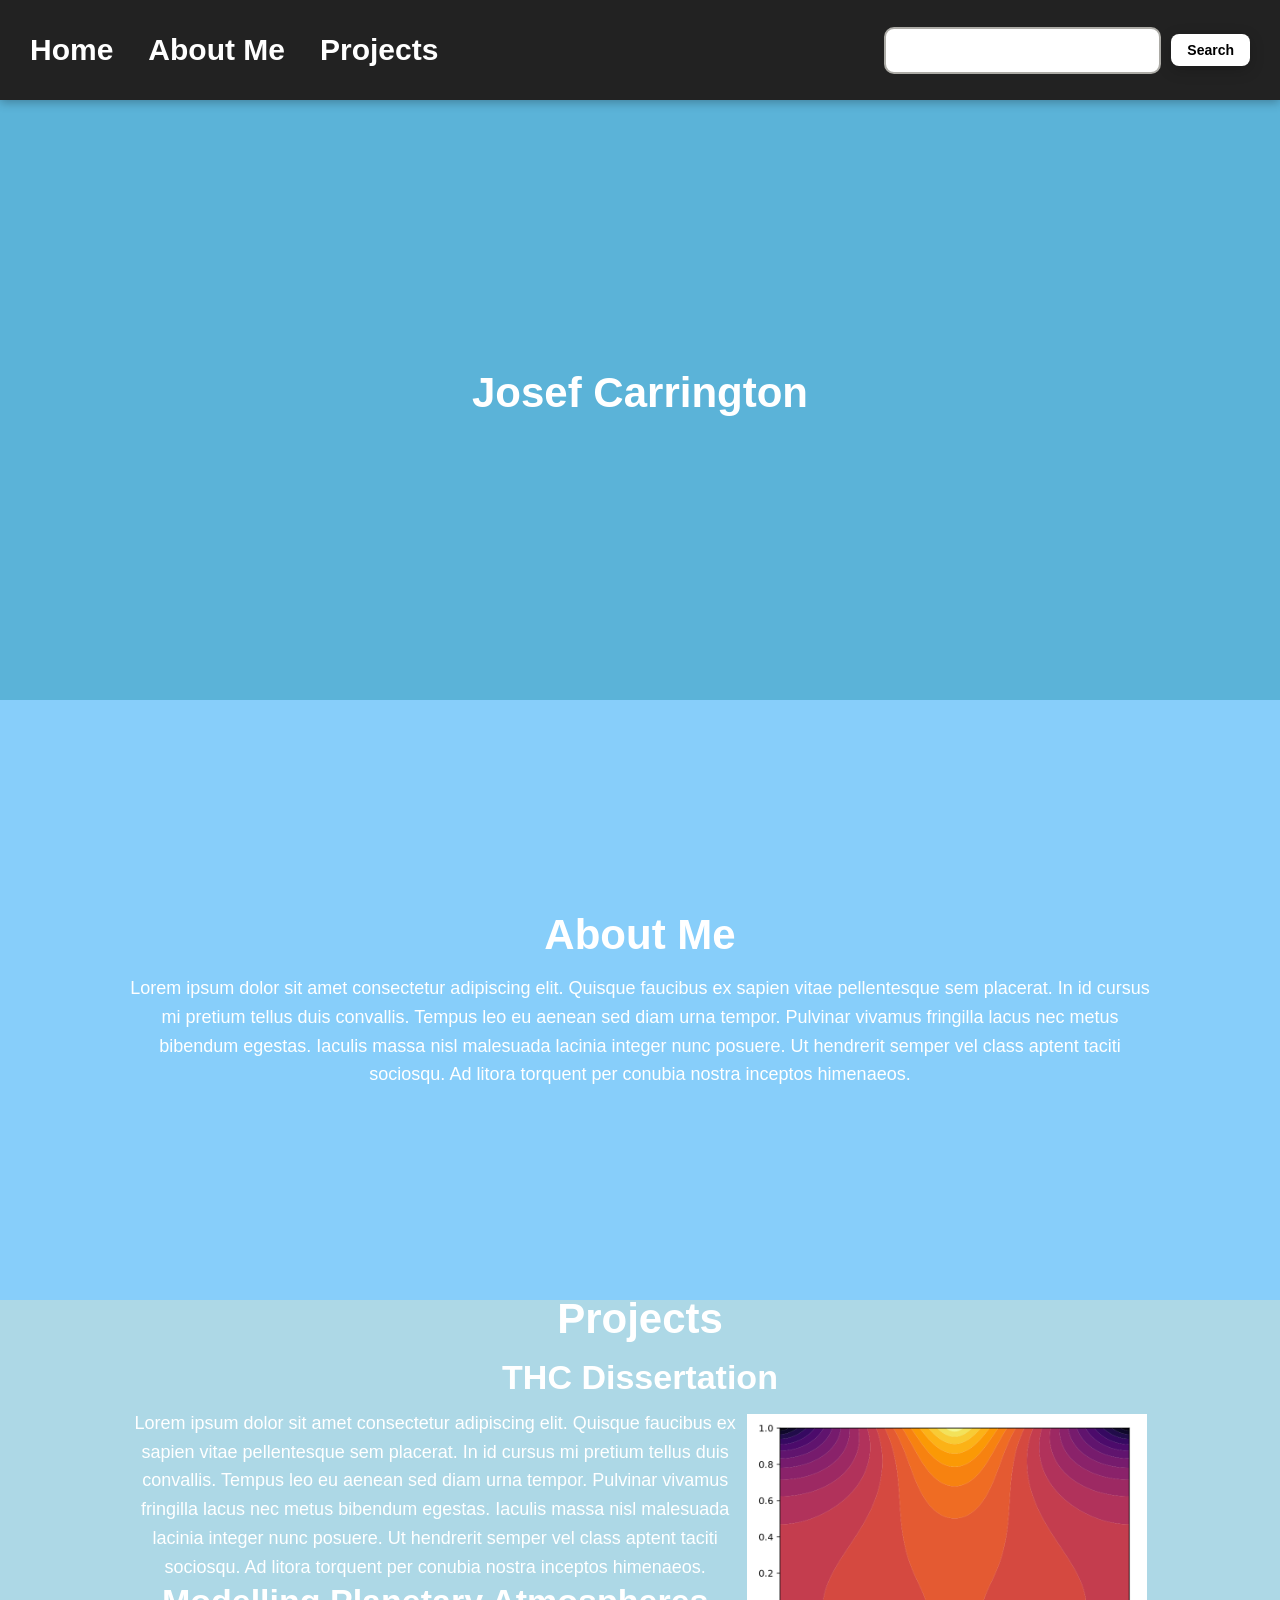
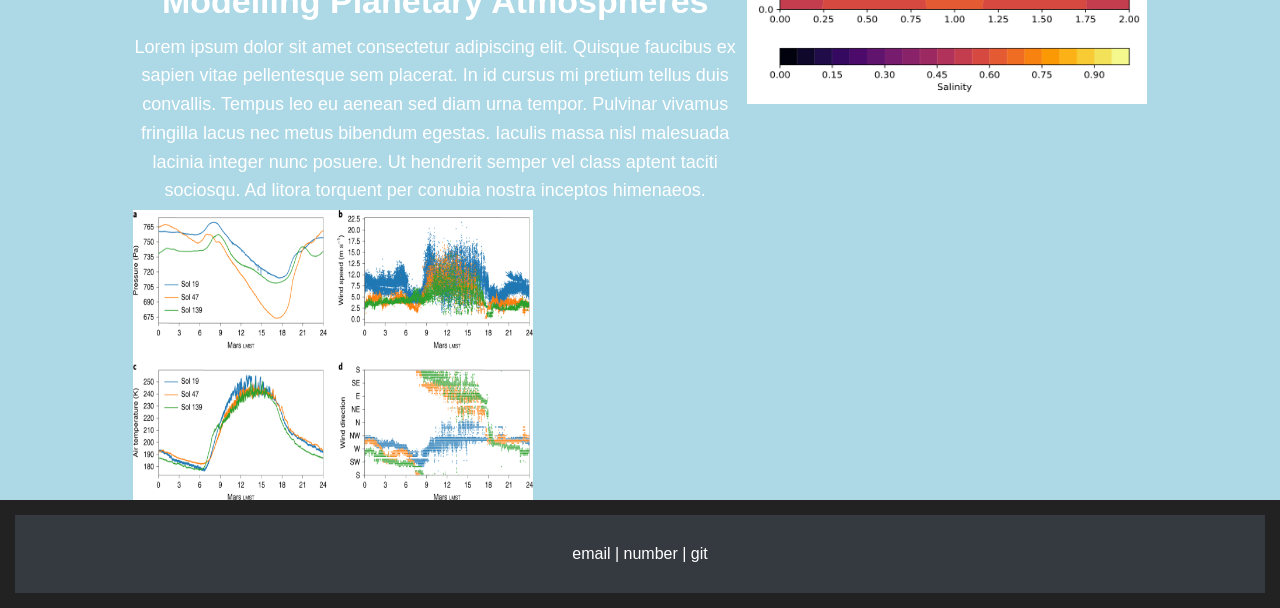
==== index.html @ 5aa3df4e "added more content to 'projects' page, as well as placeholder cover images for each project. also in" ====
<!DOCTYPE html>
<html lang="en">

<head>
  <meta charset="UTF-8">
  <title>HOMEPAGE</title>
  <link rel="stylesheet" href="style.css">
  <script src="script.js"></script>
</head>

<body>
  <nav id="navbar">
    <!-- add links to other pages in site navigation bar -->
    <ul class="nav-list">
      <li><a href="index.html">Home</a></li>
      <li><a href="html/about.html">About Me</a></li>
      <li><a href="html/projects.html">Projects</a></li>
    </ul>
    <!-- search bar (MAY REMOVE) -->
    <div class="rightnav">
      <input type="text" name="search" id="search">
      <button class="btn btn-sm">Search</button>
    </div>
  </nav>

  <!-- first y block featuring a large box w name -->
  <section class="firstsection" id="web">
        <div class="box-main">
            <div class="firstHalf">
                <h1 class="text-big">Josef Carrington
                </h1>
            </div>
        </div>
    </section>

    <!-- second y block featuring a short intro -->
    <section class="secondsection" id="summary">
        <div class="box-main">
            <div class="firstHalf">
                <h1 class="text-big">
                    About Me
                </h1>
                <p class="intro-text">
                    Lorem ipsum dolor sit amet consectetur adipiscing elit. 
                    Quisque faucibus ex sapien vitae pellentesque sem placerat. 
                    In id cursus mi pretium tellus duis convallis. Tempus leo 
                    eu aenean sed diam urna tempor. Pulvinar vivamus fringilla 
                    lacus nec metus bibendum egestas. Iaculis massa nisl malesuada 
                    lacinia integer nunc posuere. Ut hendrerit semper vel class 
                    aptent taciti sociosqu. Ad litora torquent per conubia nostra 
                    inceptos himenaeos.
                </p>
            </div>
        </div>
    </section>

    <!-- third y block contains a summary of my projects -->
     <!-- I think here I will add a hztl scroll wheel with images of each
      project and links to each project -->
    <section class="thirdsection" id="projects">
        <div class="box-main">
            <div class="firstHalf">
                <h1 class="text-big">Projects</h1>
                <h2 class="THC-header">THC Dissertation</h2>
                <p class="THC">
                    Lorem ipsum dolor sit amet consectetur adipiscing elit. 
                    Quisque faucibus ex sapien vitae pellentesque sem placerat. 
                    In id cursus mi pretium tellus duis convallis. Tempus leo 
                    eu aenean sed diam urna tempor. Pulvinar vivamus fringilla 
                    lacus nec metus bibendum egestas. Iaculis massa nisl malesuada 
                    lacinia integer nunc posuere. Ut hendrerit semper vel class 
                    aptent taciti sociosqu. Ad litora torquent per conubia nostra 
                    inceptos himenaeos.
                </p>
                <img src="images/project-images/salinity.png" class="salinity">
            </div>
            <div class="secondHalf">
                <h2 class="atm-header">Modelling Planetary Atmospheres</h2>
                <p class="atm">
                    Lorem ipsum dolor sit amet consectetur adipiscing elit. 
                    Quisque faucibus ex sapien vitae pellentesque sem placerat. 
                    In id cursus mi pretium tellus duis convallis. Tempus leo 
                    eu aenean sed diam urna tempor. Pulvinar vivamus fringilla 
                    lacus nec metus bibendum egestas. Iaculis massa nisl malesuada 
                    lacinia integer nunc posuere. Ut hendrerit semper vel class 
                    aptent taciti sociosqu. Ad litora torquent per conubia nostra 
                    inceptos himenaeos.
                </p>
                <img src="images/project-images/atmosphere.png" class="atmosphere">
            </div>
        </div>
    </section>

    <!-- simple footer ft. contact details -->
    <footer class="background">
        <p class="text-footer">
            email | number | git
            <!-- ADD LINK FOR EMAIL AND GH -->
        </p>
    </footer>

</body>


</html>
---- style.css ----
/* general styles */
/* universal selector (*) removes default margin/paddingfrom all elements */
* {
    margin: 0;
    padding: 0;
    box-sizing: border-box;
}


body {
  background-color: #d5dadc;
  color: #222;
  font-family: sans-serif;
  animation: fadeIn 1s ease-in;
}

@keyframes fadeIn {
    from {
        opacity: 0;
    }

    to {
        opacity: 1;
    }
}

/* default navigation bar */
/* navbar - sticky top bar with solid color, nav links and search bar */
#navbar {
    display: flex;
    align-items: center;
    justify-content: space-between;
    position: sticky;
    top: 0;
    height: 100px;
    padding: 15px 30px;
    background: #222;
    z-index: 1000;
    box-shadow: 0 2px 10px rgba(0, 0, 0, 0.3);
    transition: all 0.3s ease;
}
.background {
    background: #222;
}
/* links to other pages (home, about me, projects) */
.nav-list {
    display: flex;
    align-items: center;
    gap: 35px;
    list-style: none;
    font-size: 30px;
}
.nav-list li a {
    text-decoration: none;
    color: white;
    font-weight: bold;
    transition: color o.3s ease;
}
.nav-list li a:hover {
    color: lightseagreen;
    text-shadow: 1px 1px 5px black;
}
.rightnav {
    display: flex;
    align-items: center;
    gap: 10px;
}
#search { 
    padding: 10px;
    font-size: 20px;
    border: 2px solid #adaca7;
    border-radius: 10px;
    outline: none;
    background: white;
    transition: 0.5s ease;
}
/* shrunk navbar when scrolling */
#navbar.scrolled {
    height: 55px;
}
#navbar.scrolled .nav-list {
    transform: scale(0.80);
    margin-left: -40px;
}
#navbar.scrolled #search {
    font-size: 16px;
    padding: 8px;
}

/* buttons (rounded buttons w backgrounds and hover animations) */
.btn {
    padding: 8px 20px;
    border: none;
    border-radius: 8px;
    background: white;
    color: black;
    font-weight: bold;
    cursor: pointer;
    transition: background 0.3s ease, transform 0.2s ease;
    box-shadow: 0 4px 15px rgba(0, 0, 0, 0.2);
}

.btn:hover {
    background: linear-gradient(45deg, #a1c4fd, #c2e9fb);
    transform: scale(1.05);
}

.btn-sm {
    padding: 8px 16px;
    font-size: 14px;
}

/* sections */
/* general section styles */
.firstsection,
.secondsection {
    height: 600px;
    color: white;
    display: flex;
    align-items: center;
    justify-content: center;
    animation: fadeIn 1s ease-in;
}
.thirdsection {
    height: 800px;
    color: white;
    display: flex;
    align-items: center;
    justify-content: center;
    animation: fadeIn 1s ease-in;
    background: lightblue;
}
/* individual section backgrounds */
.firstsection {
    background: #5bb3d8;
}
.secondsection {
    background: lightskyblue;
}
/* content inside sections */
.box-main {
    text-align: center;
    max-width: 80%;
}
.text-big {
    font-family: sans-serif;
    font-weight: bold;
    font-size: 42px;
    margin-bottom: 15px;
    animation: slideUp 1s ease-in-out;
}
.intro-text {
    font-size: 18px;
    color: white;
    line-height: 1.6;
}
.THC-header {
    font-family: sans-serif;
    font-weight: bold;
    font-size: 34px;
    margin-bottom: 12px;
    animation: slideUp 1s ease-in-out;
}
.THC {
    font-size: 18px;
    color: white;
    line-height: 1.6;
    width: 60%;
    float: left;
}
.salinity {
    padding: 5px;
    width: 40%;
    height: 300px;
    float: right;
}
.atm-header {
    font-family: sans-serif;
    font-weight: bold;
    font-size: 34px;
    margin-bottom: 12px;
    animation: slideUp 1s ease-in-out;
    margin-top: 10px;
}
.atm {
    font-size: 18px;
    color: white;
    line-height: 1.6;
    width: 60%;
    float: right;
}
.atmosphere {
    padding: 5px;
    width: 40%;
    height: 300px;
    float: left;
}
.text-footer {
    text-align: center;
    padding: 30px 0;
    font-family: sans-serif;
    display: flex;
    justify-content: center;
    background-color: #343a40;
    color: white;
}

footer {
    text-align: center;
    padding: 15px;
    background-color: black;
    color: white;
}
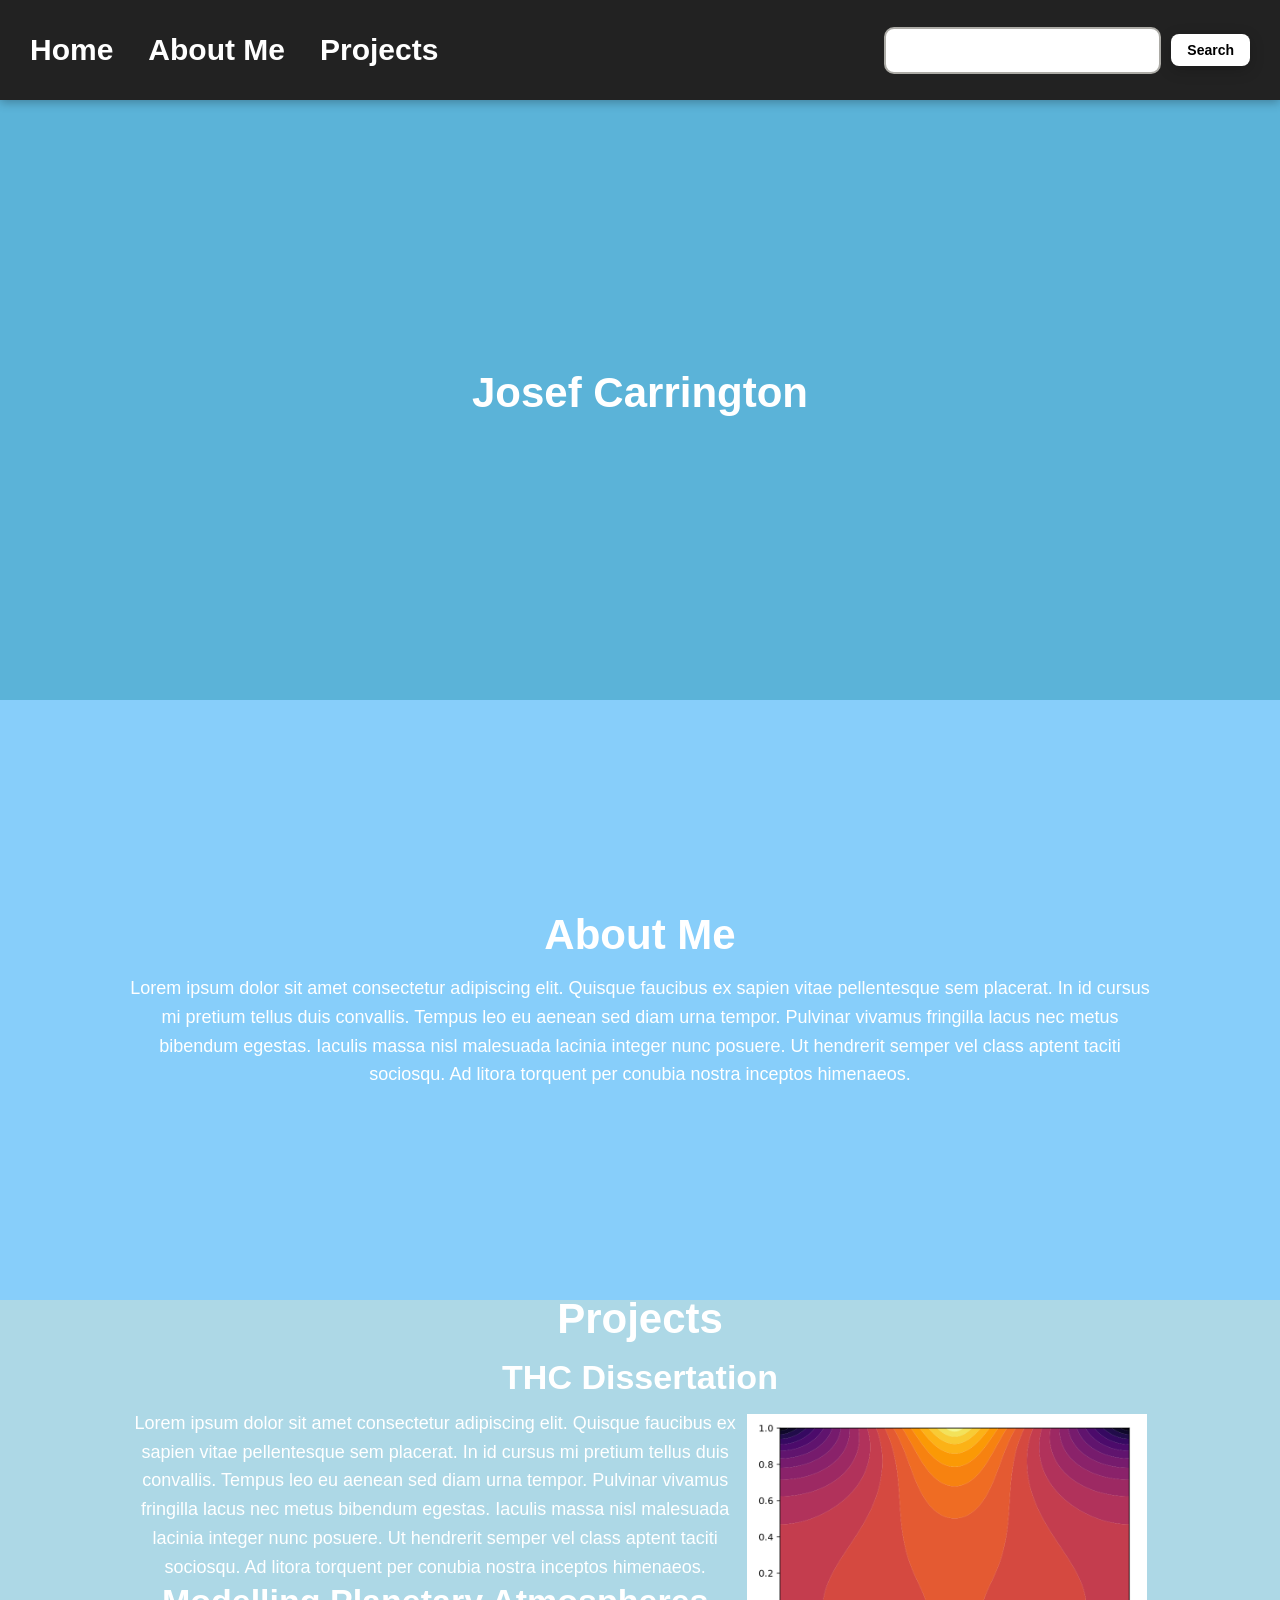
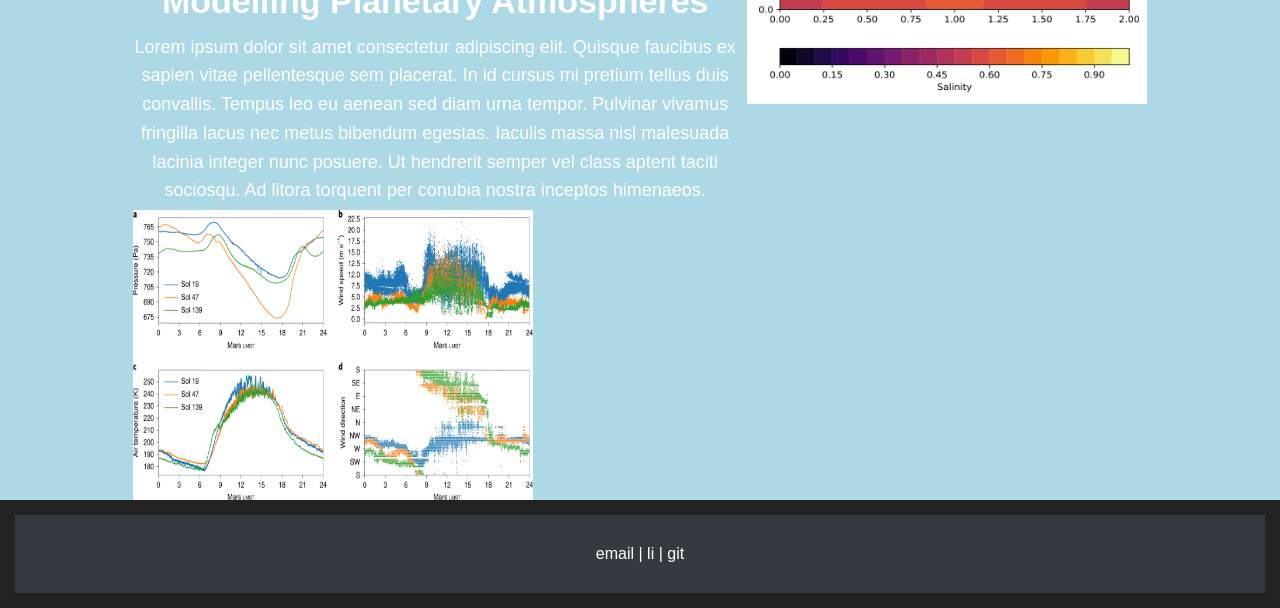
==== commit 7b860691: "replaced all images with copyright-free images, to be used in the final site" ====
--- a/index.html
+++ b/index.html
@@ -94,7 +94,7 @@
     <!-- simple footer ft. contact details -->
     <footer class="background">
         <p class="text-footer">
-            email | number | git
+            email | li | git
             <!-- ADD LINK FOR EMAIL AND GH -->
         </p>
     </footer>
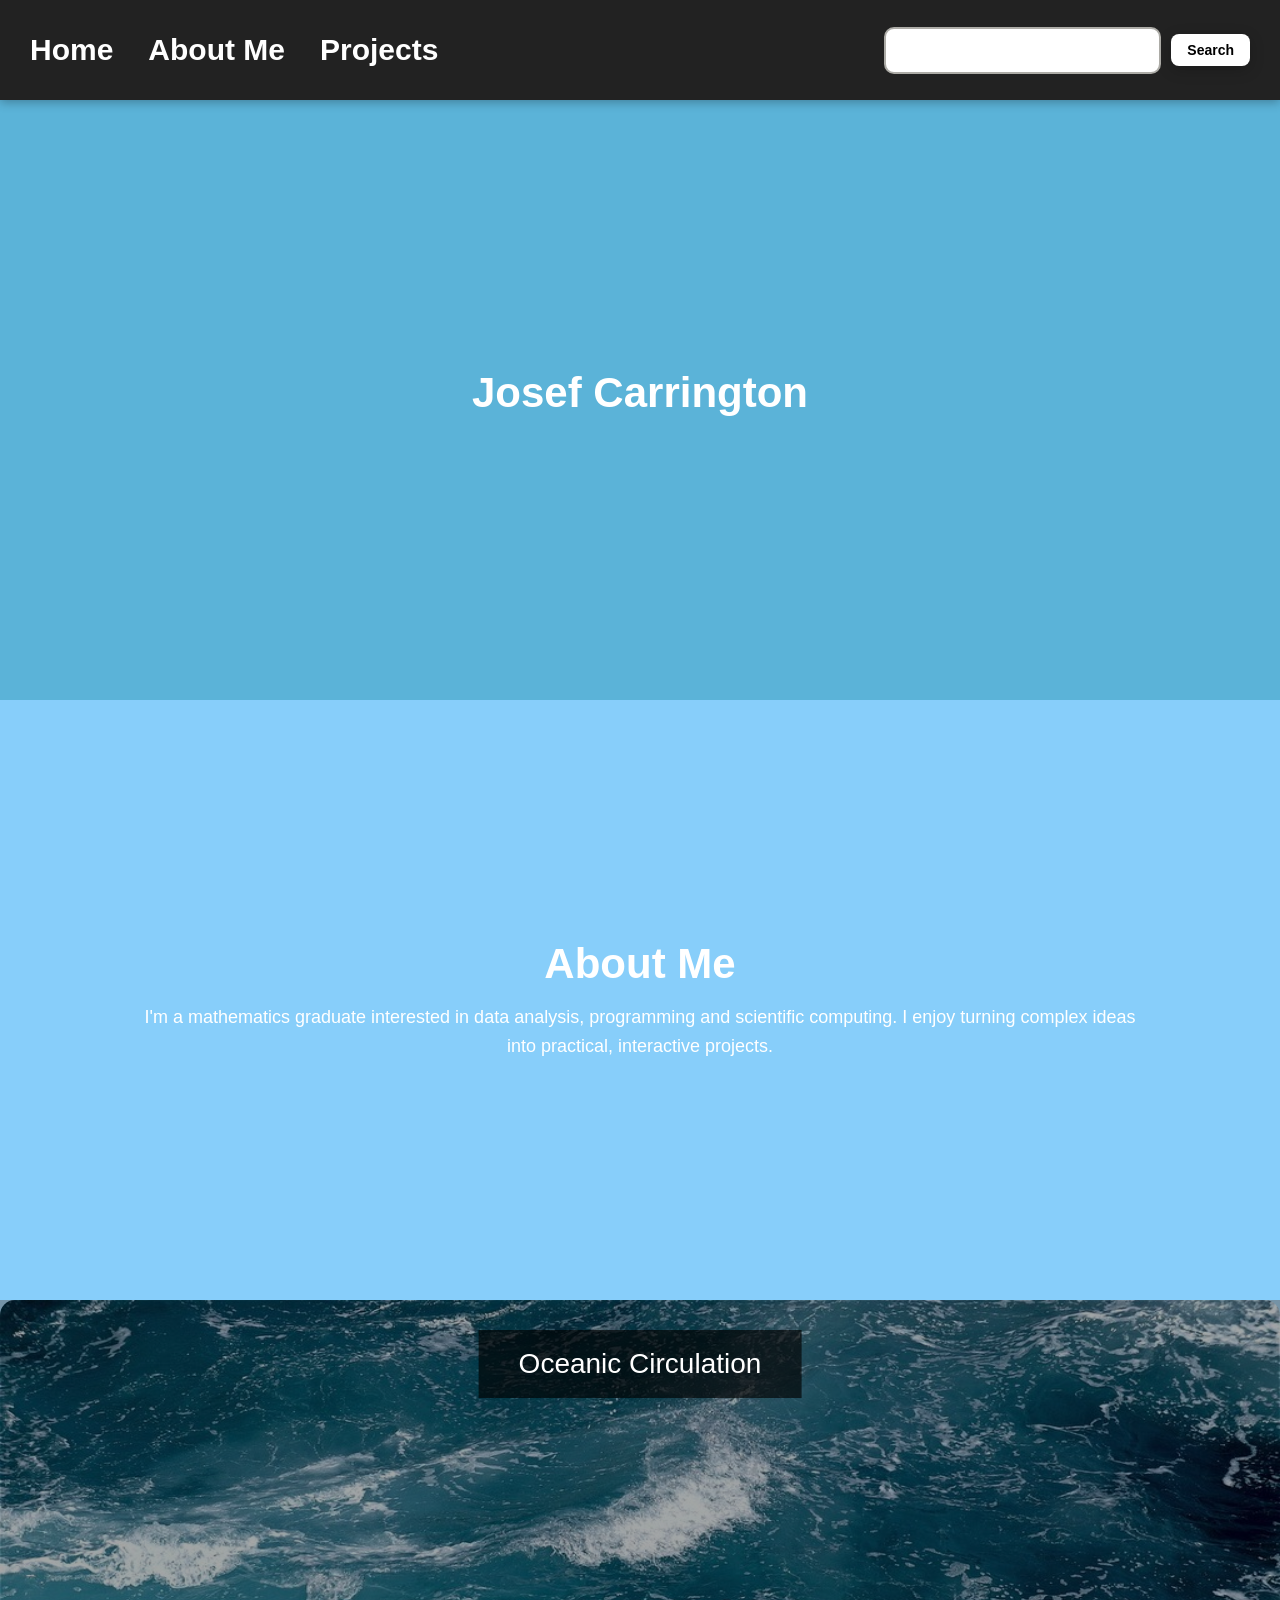
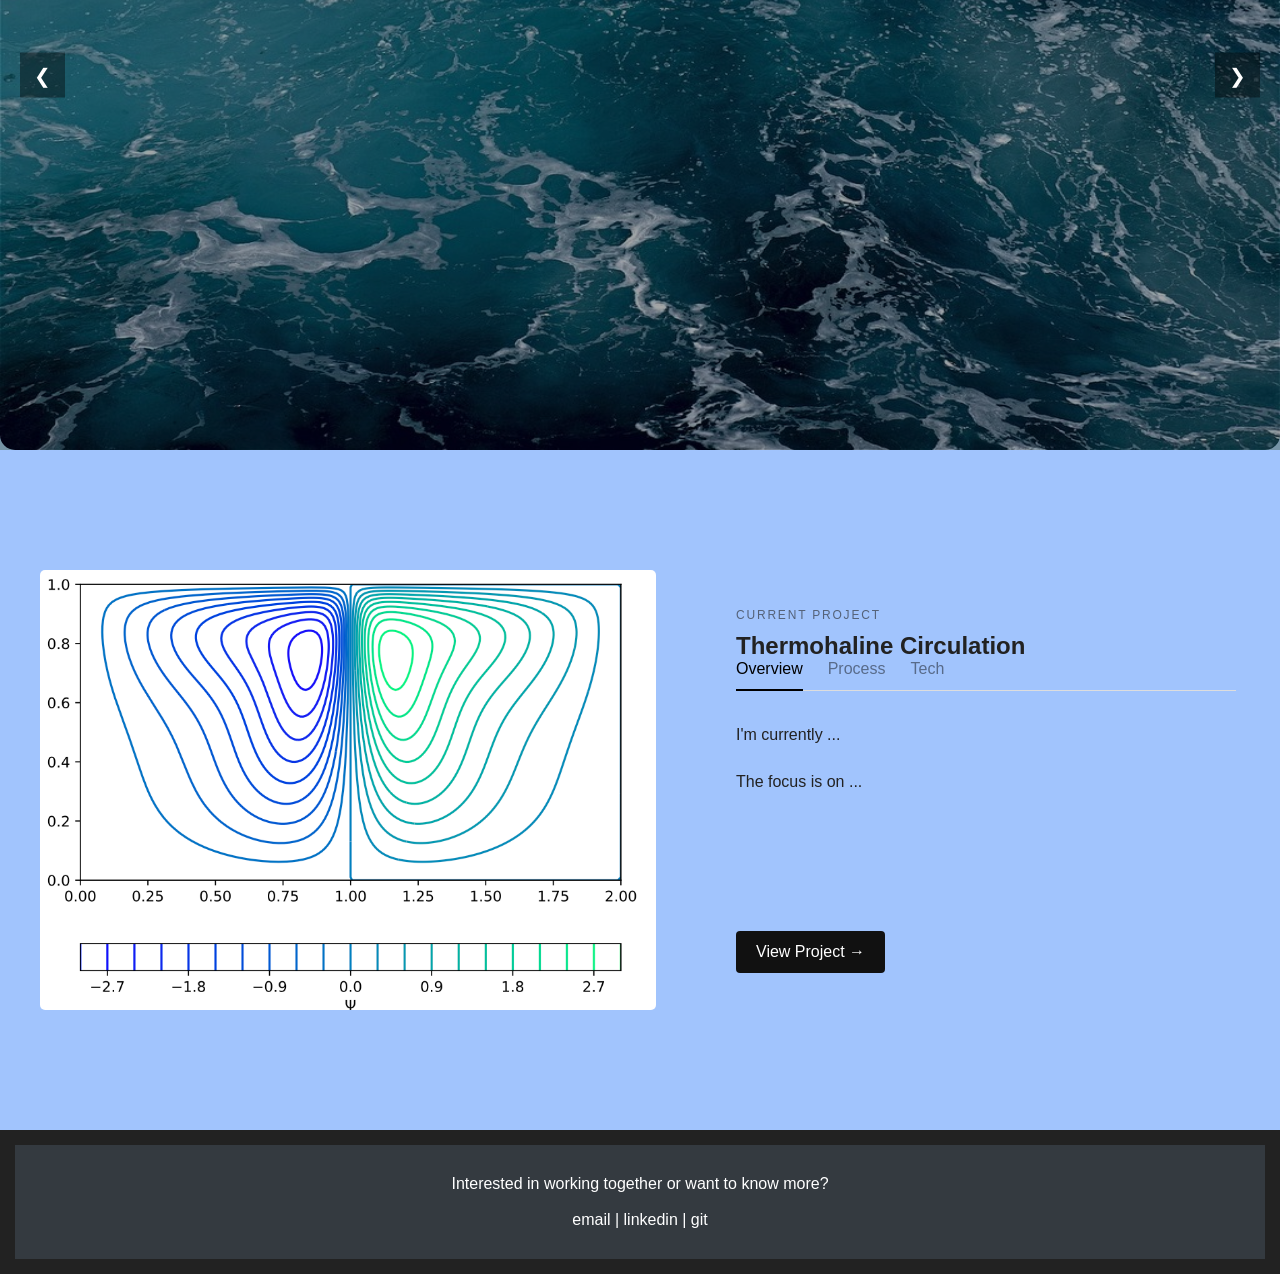
==== commit 7ddfbd63: "updated the homepage to now include a scrolling image slideshow of 'feature projects' (which I may r" ====
--- a/index.html
+++ b/index.html
@@ -5,7 +5,7 @@
   <meta charset="UTF-8">
   <title>HOMEPAGE</title>
   <link rel="stylesheet" href="style.css">
-  <script src="script.js"></script>
+  <script src="script.js" defer></script>
 </head>
 
 <body>
@@ -41,60 +41,115 @@
                     About Me
                 </h1>
                 <p class="intro-text">
-                    Lorem ipsum dolor sit amet consectetur adipiscing elit. 
-                    Quisque faucibus ex sapien vitae pellentesque sem placerat. 
-                    In id cursus mi pretium tellus duis convallis. Tempus leo 
-                    eu aenean sed diam urna tempor. Pulvinar vivamus fringilla 
-                    lacus nec metus bibendum egestas. Iaculis massa nisl malesuada 
-                    lacinia integer nunc posuere. Ut hendrerit semper vel class 
-                    aptent taciti sociosqu. Ad litora torquent per conubia nostra 
-                    inceptos himenaeos.
+                    I'm a mathematics graduate interested in data analysis, 
+                    programming and scientific computing. I enjoy turning complex 
+                    ideas into practical, interactive projects.
                 </p>
             </div>
+            <!-- FIND OUT MORE link -->
         </div>
     </section>
 
-    <!-- third y block contains a summary of my projects -->
-     <!-- I think here I will add a hztl scroll wheel with images of each
-      project and links to each project -->
-    <section class="thirdsection" id="projects">
-        <div class="box-main">
-            <div class="firstHalf">
-                <h1 class="text-big">Projects</h1>
-                <h2 class="THC-header">THC Dissertation</h2>
-                <p class="THC">
-                    Lorem ipsum dolor sit amet consectetur adipiscing elit. 
-                    Quisque faucibus ex sapien vitae pellentesque sem placerat. 
-                    In id cursus mi pretium tellus duis convallis. Tempus leo 
-                    eu aenean sed diam urna tempor. Pulvinar vivamus fringilla 
-                    lacus nec metus bibendum egestas. Iaculis massa nisl malesuada 
-                    lacinia integer nunc posuere. Ut hendrerit semper vel class 
-                    aptent taciti sociosqu. Ad litora torquent per conubia nostra 
-                    inceptos himenaeos.
-                </p>
-                <img src="images/project-images/salinity.png" class="salinity">
-            </div>
-            <div class="secondHalf">
-                <h2 class="atm-header">Modelling Planetary Atmospheres</h2>
-                <p class="atm">
-                    Lorem ipsum dolor sit amet consectetur adipiscing elit. 
-                    Quisque faucibus ex sapien vitae pellentesque sem placerat. 
-                    In id cursus mi pretium tellus duis convallis. Tempus leo 
-                    eu aenean sed diam urna tempor. Pulvinar vivamus fringilla 
-                    lacus nec metus bibendum egestas. Iaculis massa nisl malesuada 
-                    lacinia integer nunc posuere. Ut hendrerit semper vel class 
-                    aptent taciti sociosqu. Ad litora torquent per conubia nostra 
-                    inceptos himenaeos.
-                </p>
-                <img src="images/project-images/atmosphere.png" class="atmosphere">
-            </div>
+    <!-- third y block contains a gallery of my projects -->
+    <section class="home-gallery" aria-label="Featured projects">
+    <div class="gallery-track">
+
+        <!-- change images for each project ?????? -->
+        <a href="html/projects.html#project-1" class="gallery-slide">
+            <img src="images/cover-images/ocean.jpg" alt="Project 1">
+            <span class="gallery-title">
+                Oceanic Circulation
+            </span>
+        </a>
+        <a href="html/projects.html#project-2" class="gallery-slide">
+            <img src="images/cover-images/stocks.jpg" alt="Project 2">
+            <span class="gallery-title">
+                Stock Market
+            </span>
+        </a>
+        <a href="html/projects.html#project-3" class="gallery-slide">
+            <img src="images/cover-images/artemis.jpg" alt="Project 3">
+            <span class="gallery-title">
+                NASA Mission
+            </span>
+        </a>
+        <a href="html/projects.html#project-4" class="gallery-slide">
+            <img src="images/cover-images/atm.jpg" alt="Project 4">
+            <span class="gallery-title">
+                Additional Projects
+            </span>
+        </a>
+
+    </div>
+    <!-- buttons to scroll through gallery -->
+    <button class="gallery-button gallery-prev" aria-label="Previous project">
+        &#10094;
+    </button>
+    <button class="gallery-button gallery-next" aria-label="Next project">
+        &#10095;
+    </button>
+
+    </section>
+
+
+    <!-- fourth y-block with my current project -->
+    <section class="current-project">
+      <div class="current-project-image">
+          <img src="images/project-images/circulation.png" alt="Project preview">
+      </div>
+      <div class="current-project-info">
+        <p class="section-label">CURRENT PROJECT</p>
+        <h2>Thermohaline Circulation</h2>
+        <div class="project-tabs">
+          <button class="tab active" data-tab="overview">Overview</button>
+          <button class="tab" data-tab="process">Process</button>
+          <button class="tab" data-tab="tech">Tech</button>
         </div>
+        <div class="project-content">
+          <div class="content-panel active" id="overview">
+            <p>
+                I'm currently ...
+            </p>
+            <p>
+                The focus is on ...
+            </p>
+          </div>
+          <div class="content-panel" id="process">
+            <p>
+                I started by ...
+            </p>
+            <p>
+                I'm currently working on ...
+            </p>
+          </div>
+          <div class="content-panel" id="tech">
+            <p>
+                The project is being built using:
+            </p>
+            <ul>
+                <li>Python</li>
+                <li>Excel</li>
+            </ul>
+            <p>
+                I'm also experimenting with ...
+            </p>
+          </div>
+        </div>
+        <div class="project-links">
+            <a href="html/projects.html#project-1" class="project-button">View Project →</a>
+            <!-- ADD github link -->
+        </div>
+      </div>
     </section>
+
 
     <!-- simple footer ft. contact details -->
     <footer class="background">
         <p class="text-footer">
-            email | li | git
+            Interested in working together
+            or want to know more?
+            <br><br>
+            email | linkedin | git
             <!-- ADD LINK FOR EMAIL AND GH -->
         </p>
     </footer>
--- a/style.css
+++ b/style.css
@@ -195,6 +195,7 @@
     height: 300px;
     float: left;
 }
+
 .text-footer {
     text-align: center;
     padding: 30px 0;
@@ -204,10 +205,251 @@
     background-color: #343a40;
     color: white;
 }
-
 footer {
     text-align: center;
     padding: 15px;
     background-color: black;
     color: white;
-}+}
+
+/* scrolling slideshow of image projects */
+.home-gallery {
+    position: relative;
+    width: 100%;
+    overflow: hidden;
+    background-color: rgb(179, 226, 255);
+}
+.gallery-track {
+    display: flex;
+    width: 100%;
+    overflow-x: auto;
+    scroll-snap-type: x mandatory;
+    scroll-behavior: smooth;
+    scrollbar-width: none;
+}
+.gallery-track::-webkit-scrollbar {
+    display: none;
+}
+.gallery-slide {
+    flex: 0 0 100%;
+    width: 100%;
+    scroll-snap-align: start;
+    scroll-snap-stop: always;
+    display: block;
+    position: relative;
+    overflow: hidden;
+}
+/* dimmed overlay for image (brightens on hover) */
+.gallery-slide::after {
+    content: "";
+    position: absolute;
+    inset: 0;
+    background: rgba(0, 0, 0, 0.35);
+    transition: background 0.4s ease;
+    pointer-events: none;
+}
+.gallery-slide img {
+    display: block;
+    width: 100%;
+    height: auto;
+    max-width: 2000px;
+    max-height: 750px;
+    border-radius: 15px;
+}
+/* title card (may remove) */
+.gallery-title {
+    position: absolute;
+    top: 30px;
+    left: 50%;
+    transform: translateX(-50%);
+    z-index: 2;
+    color: white;
+    font-size: 28px;
+    font-weight: 500;
+    background-color: rgba(0, 0, 0, 0.65);
+    padding: 18px 40px;
+    width: max-content;
+    text-align: center;
+    transition: background-color 0.4s ease, transform 0.4s ease;
+}
+/* brighten image and title card on hover */
+.gallery-slide:hover::after {
+    background: rgba(0, 0, 0, 0.05);
+}
+.gallery-slide:hover img {
+    filter: brightness(1.08);
+}
+.gallery-slide:hover .gallery-title {
+    background-color: rgba(0, 0, 0, 0.45);
+}
+/* previous/next buttons for image slideshow */
+.gallery-button {
+    position: absolute;
+    top: 50%;
+    transform: translateY(-50%);
+    z-index: 10;
+    border: none;
+    background: rgba(0, 0, 0, 0.4);
+    color: white;
+    width: 45px;
+    height: 45px;
+    cursor: pointer;
+    display: flex;
+    align-items: center;
+    justify-content: center;
+    font-size: 20px;
+}
+.gallery-prev {
+    left: 20px;
+}
+.gallery-next {
+    right: 20px;
+}
+.gallery-button:hover {
+    background: rgba(0, 0, 0, 0.7);
+}
+
+/* current project section */
+.current-project {
+  max-width: 1300px;
+  margin: 0 auto;
+  padding: 120px 40px;
+
+  display: grid;
+  grid-template-columns: 1.1fr 0.9fr;
+  gap: 80px;
+  align-items: center;
+  background-color: #a1c4fd;
+}
+/* image of plots */
+.current-project-image {
+  width: 100%;
+  aspect-ratio: 14 / 10;
+  overflow: hidden;
+  border-radius: 5px;
+}
+.current-project-image img {
+  width: 100%;
+  height: 100%;
+  object-fit: cover;
+  transition: transform 0.5s ease;
+}
+.current-project-image:hover img {
+  transform: scale(1.03);
+}
+/* text content */
+.current-project-info {
+  max-width: 500px;
+}
+.section-label {
+  font-size: 0.75rem;
+  letter-spacing: 0.15em;
+  margin-bottom: 10px;
+  opacity: 0.6;
+}
+.project-info h2 {
+  font-size: 3rem;
+  margin: 0 0 35px;
+}
+/* tabs */
+.project-tabs {
+  display: flex;
+  gap: 25px;
+  border-bottom: 1px solid #ddd;
+  margin-bottom: 30px;
+}
+.tab {
+  position: relative;
+  border: none;
+  background: none;
+  padding: 0 0 12px;
+  font: inherit;
+  cursor: pointer;
+  opacity: 0.45;
+  transition: opacity 0.25s ease;
+}
+.tab:hover {
+  opacity: 0.8;
+}
+.tab.active {
+  opacity: 1;
+}
+/* line showing active tab */
+.tab.active::after {
+  content: "";
+  position: absolute;
+  left: 0;
+  bottom: -1px;
+  width: 100%;
+  height: 2px;
+  background: currentColor;
+}
+/* main content */
+.project-content {
+  min-height: 180px;
+}
+.content-panel {
+  display: none;
+  animation: fadeIn 0.35s ease;
+}
+.content-panel.active {
+  display: block;
+}
+.content-panel p {
+  line-height: 1.7;
+  margin-bottom: 20px;
+}
+.content-panel ul {
+  padding-left: 20px;
+  line-height: 1.8;
+}
+/* links to git and more info */
+.project-links {
+  display: flex;
+  align-items: center;
+  gap: 25px;
+  margin-top: 30px;
+}
+.project-button {
+  padding: 12px 20px;
+  background: #111;
+  color: white;
+  text-decoration: none;
+  border-radius: 4px;
+  transition: transform 0.2s ease;
+}
+.project-button:hover {
+  transform: translateY(-2px);
+}
+.github-link {
+  color: inherit;
+  text-decoration: none;
+}
+/* animation */
+@keyframes fadeIn {
+  from {
+    opacity: 0;
+    transform: translateY(8px);
+  }
+  to {
+    opacity: 1;
+    transform: translateY(0);
+  }
+}
+/* mobile compatability */
+@media (max-width: 800px) {
+  .current-project {
+    grid-template-columns: 1fr;
+    gap: 40px;
+    padding: 80px 25px;
+  }
+  .project-info {
+    max-width: none;
+  }
+  .project-info h2 {
+    font-size: 2.2rem;
+  }
+}
+
+/* tbc */
+
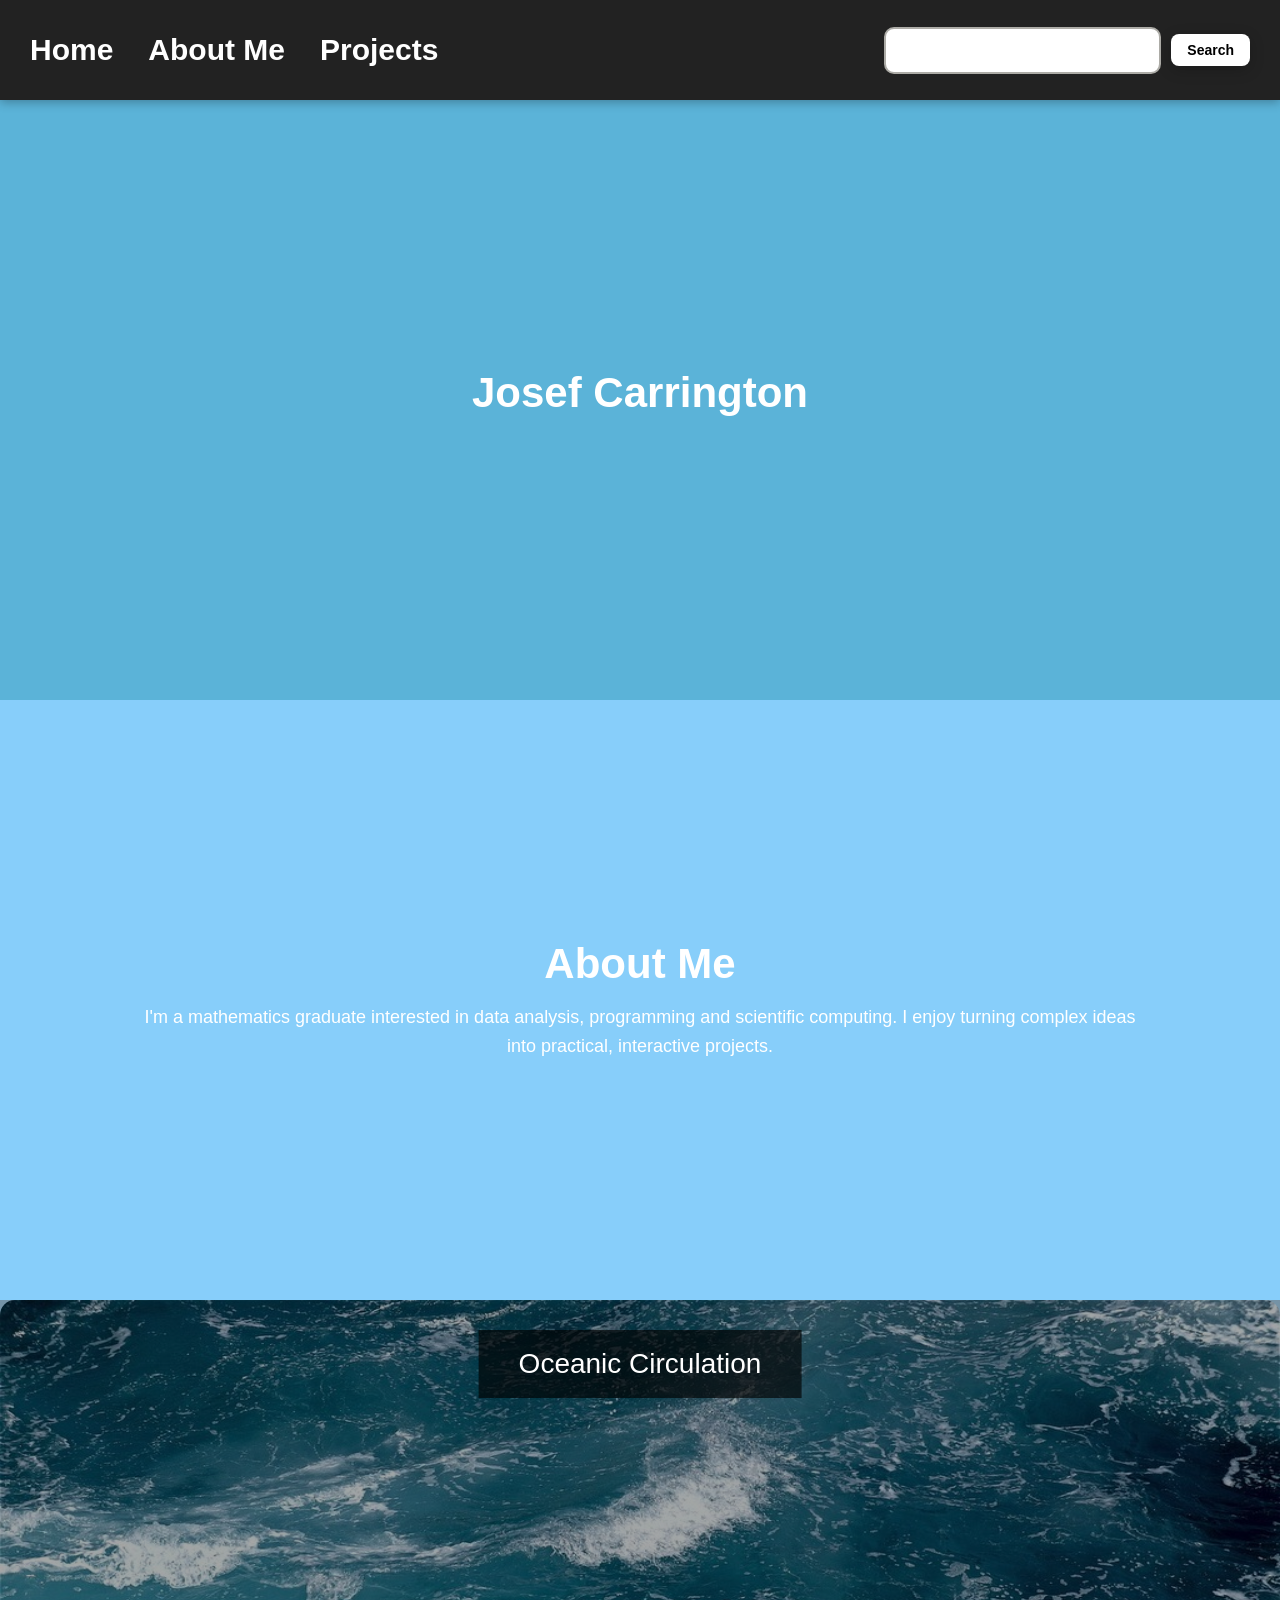
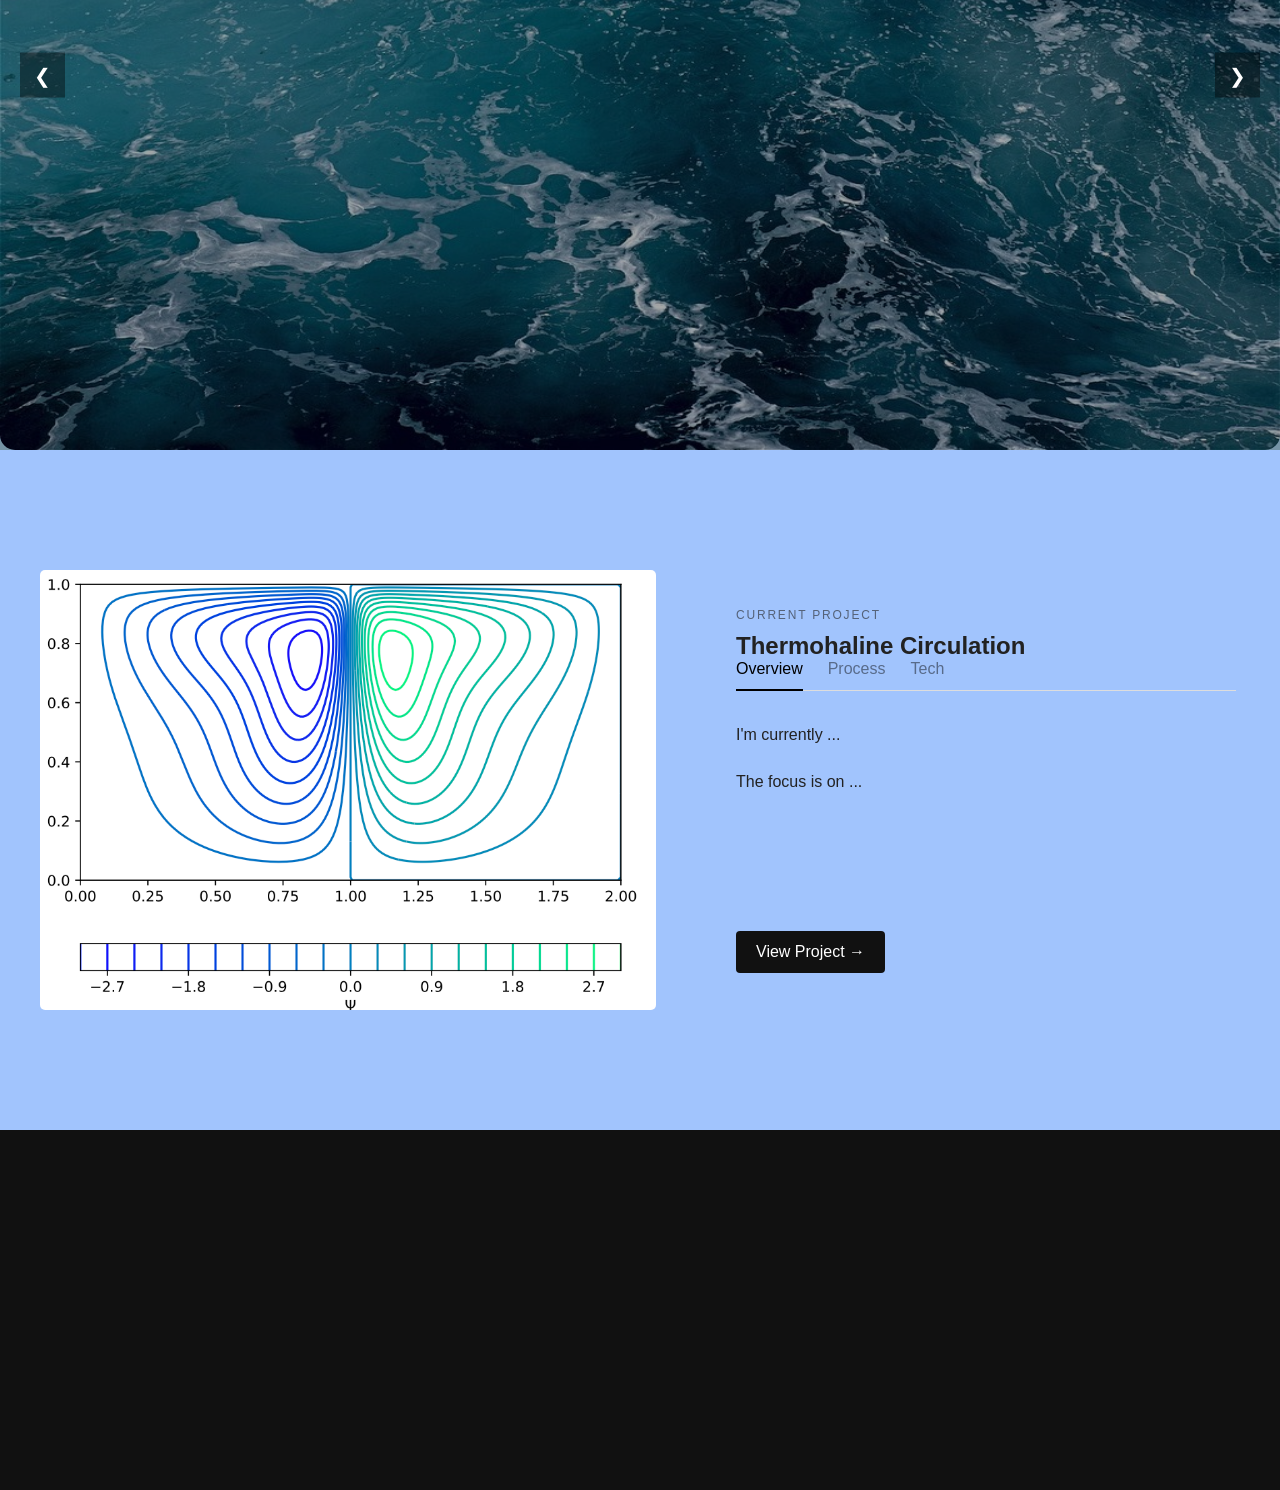
==== commit e9e9bcbe: "updated footer to a cleaner look, and to appear when scrolling" ====
--- a/index.html
+++ b/index.html
@@ -8,150 +8,156 @@
   <script src="script.js" defer></script>
 </head>
 
-<body>
-  <nav id="navbar">
-    <!-- add links to other pages in site navigation bar -->
-    <ul class="nav-list">
-      <li><a href="index.html">Home</a></li>
-      <li><a href="html/about.html">About Me</a></li>
-      <li><a href="html/projects.html">Projects</a></li>
-    </ul>
-    <!-- search bar (MAY REMOVE) -->
-    <div class="rightnav">
-      <input type="text" name="search" id="search">
-      <button class="btn btn-sm">Search</button>
-    </div>
-  </nav>
+    <body>
+    <nav id="navbar">
+        <!-- add links to other pages in site navigation bar -->
+        <ul class="nav-list">
+        <li><a href="index.html">Home</a></li>
+        <li><a href="html/about.html">About Me</a></li>
+        <li><a href="html/projects.html">Projects</a></li>
+        </ul>
+        <!-- search bar (MAY REMOVE) -->
+        <div class="rightnav">
+        <input type="text" name="search" id="search">
+        <button class="btn btn-sm">Search</button>
+        </div>
+    </nav>
 
-  <!-- first y block featuring a large box w name -->
-  <section class="firstsection" id="web">
-        <div class="box-main">
-            <div class="firstHalf">
-                <h1 class="text-big">Josef Carrington
-                </h1>
+    <main class="main-content">
+        <!-- first y block featuring a large box w name -->
+        <section class="firstsection" id="web">
+                <div class="box-main">
+                    <div class="firstHalf">
+                        <h1 class="text-big">Josef Carrington
+                        </h1>
+                    </div>
+                </div>
+            </section>
+
+            <!-- second y block featuring a short intro -->
+            <section class="secondsection" id="summary">
+                <div class="box-main">
+                    <div class="firstHalf">
+                        <h1 class="text-big">
+                            About Me
+                        </h1>
+                        <p class="intro-text">
+                            I'm a mathematics graduate interested in data analysis, 
+                            programming and scientific computing. I enjoy turning complex 
+                            ideas into practical, interactive projects.
+                        </p>
+                    </div>
+                    <!-- FIND OUT MORE link -->
+                </div>
+            </section>
+
+            <!-- third y block contains a gallery of my projects -->
+            <section class="home-gallery" aria-label="Featured projects">
+            <div class="gallery-track">
+
+                <!-- change images for each project ?????? -->
+                <a href="html/projects.html#project-1" class="gallery-slide">
+                    <img src="images/cover-images/ocean.jpg" alt="Project 1">
+                    <span class="gallery-title">
+                        Oceanic Circulation
+                    </span>
+                </a>
+                <a href="html/projects.html#project-2" class="gallery-slide">
+                    <img src="images/cover-images/stocks.jpg" alt="Project 2">
+                    <span class="gallery-title">
+                        Stock Market
+                    </span>
+                </a>
+                <a href="html/projects.html#project-3" class="gallery-slide">
+                    <img src="images/cover-images/artemis.jpg" alt="Project 3">
+                    <span class="gallery-title">
+                        NASA Mission
+                    </span>
+                </a>
+                <a href="html/projects.html#project-4" class="gallery-slide">
+                    <img src="images/cover-images/atm.jpg" alt="Project 4">
+                    <span class="gallery-title">
+                        Additional Projects
+                    </span>
+                </a>
+
+            </div>
+            <!-- buttons to scroll through gallery -->
+            <button class="gallery-button gallery-prev" aria-label="Previous project">
+                &#10094;
+            </button>
+            <button class="gallery-button gallery-next" aria-label="Next project">
+                &#10095;
+            </button>
+
+            </section>
+
+
+            <!-- fourth y-block with my current project -->
+            <section class="current-project">
+            <div class="current-project-image">
+                <img src="images/project-images/circulation.png" alt="Project preview">
+            </div>
+            <div class="current-project-info">
+                <p class="section-label">CURRENT PROJECT</p>
+                <h2>Thermohaline Circulation</h2>
+                <div class="project-tabs">
+                <button class="tab active" data-tab="overview">Overview</button>
+                <button class="tab" data-tab="process">Process</button>
+                <button class="tab" data-tab="tech">Tech</button>
+                </div>
+                <div class="project-content">
+                <div class="content-panel active" id="overview">
+                    <p>
+                        I'm currently ...
+                    </p>
+                    <p>
+                        The focus is on ...
+                    </p>
+                </div>
+                <div class="content-panel" id="process">
+                    <p>
+                        I started by ...
+                    </p>
+                    <p>
+                        I'm currently working on ...
+                    </p>
+                </div>
+                <div class="content-panel" id="tech">
+                    <p>
+                        The project is being built using:
+                    </p>
+                    <ul>
+                        <li>Python</li>
+                        <li>Excel</li>
+                    </ul>
+                    <p>
+                        I'm also experimenting with ...
+                    </p>
+                </div>
+                </div>
+                <div class="project-links">
+                    <a href="html/projects.html#project-1" class="project-button">View Project →</a>
+                    <!-- ADD github link -->
+                </div>
+            </div>
+        </section>
+    </main>
+
+    <!-- simple footer ft. contact details -->
+    <footer class="footer">
+        <div class="footer-content">
+            <p class="footer-label">GET IN TOUCH</p>
+            <p class="text-footer">
+                Interested in working together
+                or want to know more?
+            </p>
+            <div class="footer-links">
+                <a href="mailto:cam.372@outlook.com">Email</a>
+                <a href="#">LinkedIn</a>
+                <a href="#">GitHub</a>
             </div>
         </div>
-    </section>
-
-    <!-- second y block featuring a short intro -->
-    <section class="secondsection" id="summary">
-        <div class="box-main">
-            <div class="firstHalf">
-                <h1 class="text-big">
-                    About Me
-                </h1>
-                <p class="intro-text">
-                    I'm a mathematics graduate interested in data analysis, 
-                    programming and scientific computing. I enjoy turning complex 
-                    ideas into practical, interactive projects.
-                </p>
-            </div>
-            <!-- FIND OUT MORE link -->
-        </div>
-    </section>
-
-    <!-- third y block contains a gallery of my projects -->
-    <section class="home-gallery" aria-label="Featured projects">
-    <div class="gallery-track">
-
-        <!-- change images for each project ?????? -->
-        <a href="html/projects.html#project-1" class="gallery-slide">
-            <img src="images/cover-images/ocean.jpg" alt="Project 1">
-            <span class="gallery-title">
-                Oceanic Circulation
-            </span>
-        </a>
-        <a href="html/projects.html#project-2" class="gallery-slide">
-            <img src="images/cover-images/stocks.jpg" alt="Project 2">
-            <span class="gallery-title">
-                Stock Market
-            </span>
-        </a>
-        <a href="html/projects.html#project-3" class="gallery-slide">
-            <img src="images/cover-images/artemis.jpg" alt="Project 3">
-            <span class="gallery-title">
-                NASA Mission
-            </span>
-        </a>
-        <a href="html/projects.html#project-4" class="gallery-slide">
-            <img src="images/cover-images/atm.jpg" alt="Project 4">
-            <span class="gallery-title">
-                Additional Projects
-            </span>
-        </a>
-
-    </div>
-    <!-- buttons to scroll through gallery -->
-    <button class="gallery-button gallery-prev" aria-label="Previous project">
-        &#10094;
-    </button>
-    <button class="gallery-button gallery-next" aria-label="Next project">
-        &#10095;
-    </button>
-
-    </section>
-
-
-    <!-- fourth y-block with my current project -->
-    <section class="current-project">
-      <div class="current-project-image">
-          <img src="images/project-images/circulation.png" alt="Project preview">
-      </div>
-      <div class="current-project-info">
-        <p class="section-label">CURRENT PROJECT</p>
-        <h2>Thermohaline Circulation</h2>
-        <div class="project-tabs">
-          <button class="tab active" data-tab="overview">Overview</button>
-          <button class="tab" data-tab="process">Process</button>
-          <button class="tab" data-tab="tech">Tech</button>
-        </div>
-        <div class="project-content">
-          <div class="content-panel active" id="overview">
-            <p>
-                I'm currently ...
-            </p>
-            <p>
-                The focus is on ...
-            </p>
-          </div>
-          <div class="content-panel" id="process">
-            <p>
-                I started by ...
-            </p>
-            <p>
-                I'm currently working on ...
-            </p>
-          </div>
-          <div class="content-panel" id="tech">
-            <p>
-                The project is being built using:
-            </p>
-            <ul>
-                <li>Python</li>
-                <li>Excel</li>
-            </ul>
-            <p>
-                I'm also experimenting with ...
-            </p>
-          </div>
-        </div>
-        <div class="project-links">
-            <a href="html/projects.html#project-1" class="project-button">View Project →</a>
-            <!-- ADD github link -->
-        </div>
-      </div>
-    </section>
-
-
-    <!-- simple footer ft. contact details -->
-    <footer class="background">
-        <p class="text-footer">
-            Interested in working together
-            or want to know more?
-            <br><br>
-            email | linkedin | git
-            <!-- ADD LINK FOR EMAIL AND GH -->
-        </p>
     </footer>
 
 </body>
--- a/style.css
+++ b/style.css
@@ -12,7 +12,10 @@
   color: #222;
   font-family: sans-serif;
   animation: fadeIn 1s ease-in;
-}
+  margin: 0;
+  background: #111;
+}
+
 
 @keyframes fadeIn {
     from {
@@ -194,22 +197,6 @@
     width: 40%;
     height: 300px;
     float: left;
-}
-
-.text-footer {
-    text-align: center;
-    padding: 30px 0;
-    font-family: sans-serif;
-    display: flex;
-    justify-content: center;
-    background-color: #343a40;
-    color: white;
-}
-footer {
-    text-align: center;
-    padding: 15px;
-    background-color: black;
-    color: white;
 }
 
 /* scrolling slideshow of image projects */
@@ -451,5 +438,52 @@
   }
 }
 
-/* tbc */
-
+/* footer */
+.main-content {
+    position: relative;
+    z-index: 2;
+    background: white;
+    margin-bottom: 40vh;
+}
+.footer {
+    position: fixed;
+    left: 0;
+    bottom: 0;
+    width: 100%;
+    height: 40vh;
+    z-index: 1;
+    background: #393a3b;
+    color: white;
+    box-sizing: border-box;
+    padding: 60px;
+}
+.footer-content {
+    width: 100%;
+}
+.footer-label {
+    font-size: 0.75rem;
+    letter-spacing: 0.15em;
+    opacity: 0.5;
+    margin-bottom: 40px;
+}
+.text-footer {
+    font-size: 40px;
+    line-height: 0.95;
+    max-width: 1000px;
+    margin: 0;
+}
+.footer-links {
+    display: flex;
+    gap: 30px;
+    margin-top: 80px;
+}
+.footer-links a {
+    color: white;
+    text-decoration: none;
+    border-bottom: 1px solid rgba(255, 255, 255, 0.4);
+    padding-bottom: 5px;
+}
+.footer-links a:hover {
+    border-color: white;
+}
+
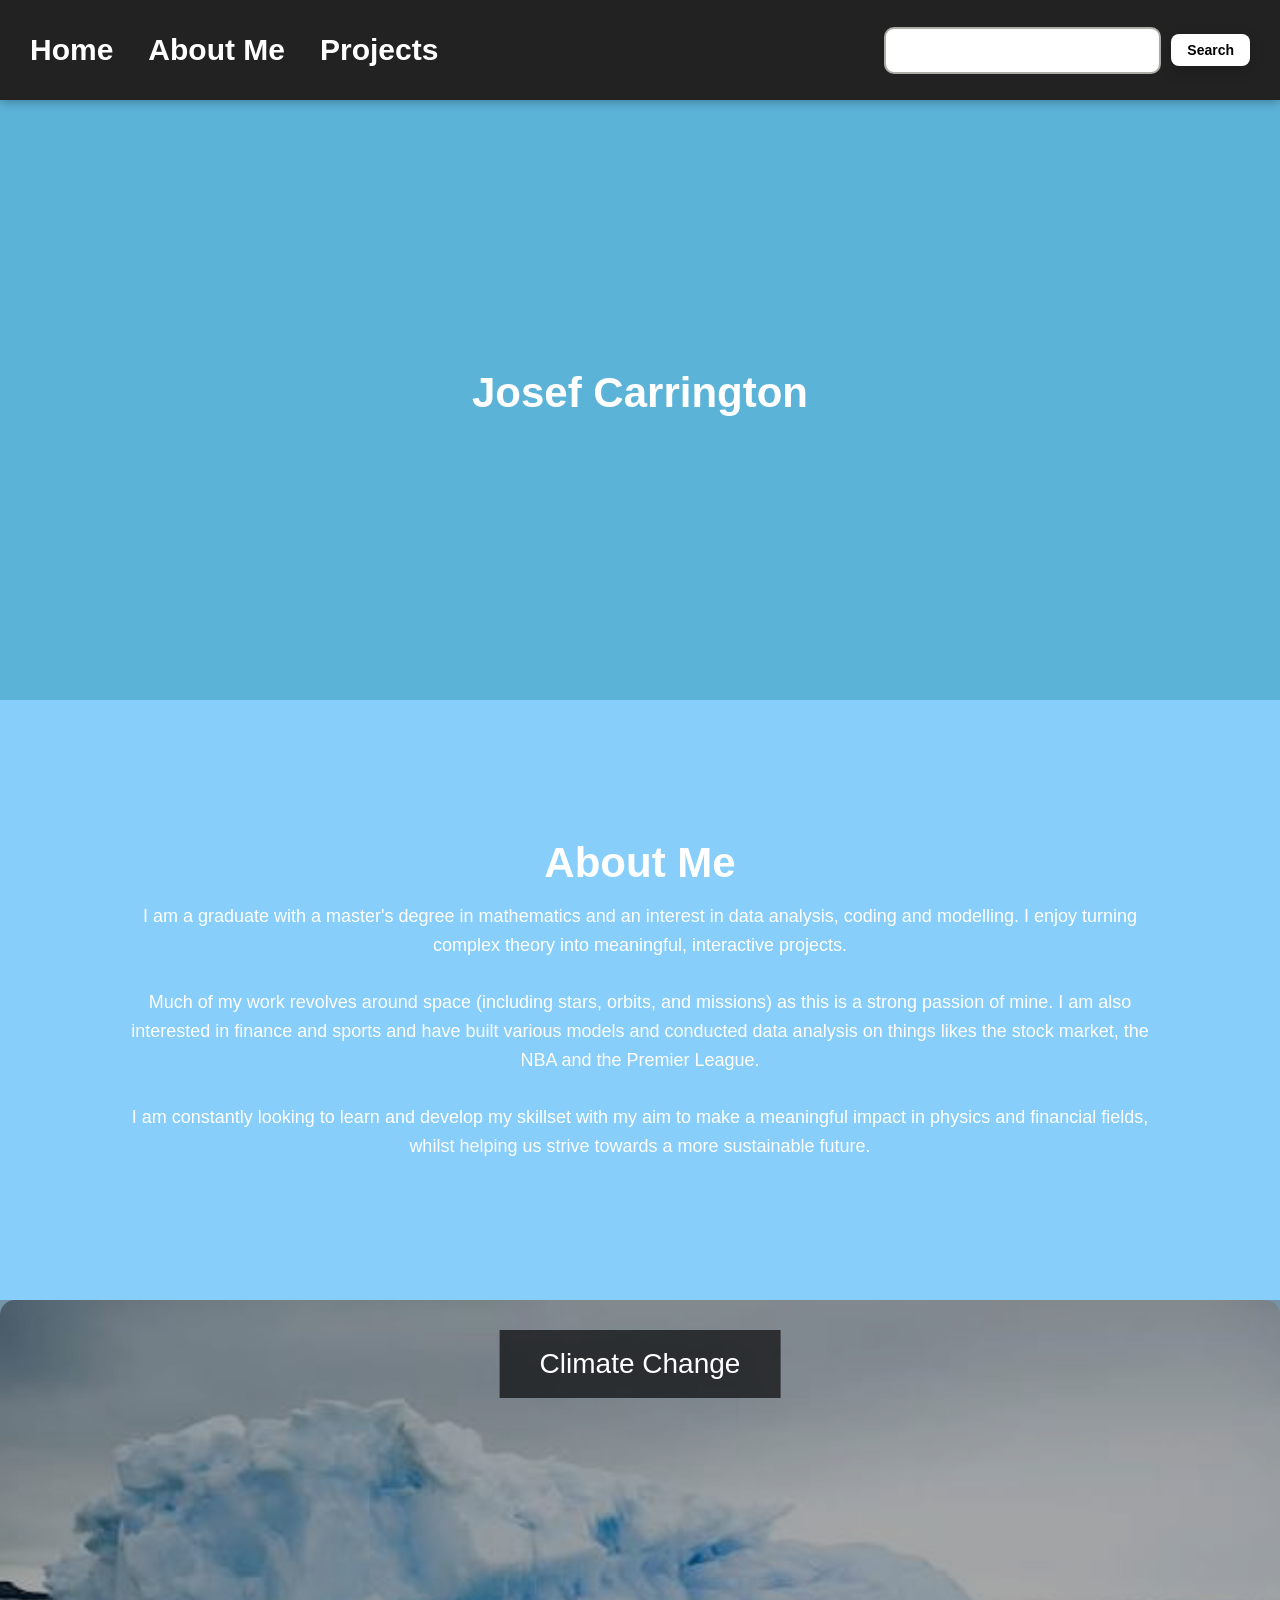
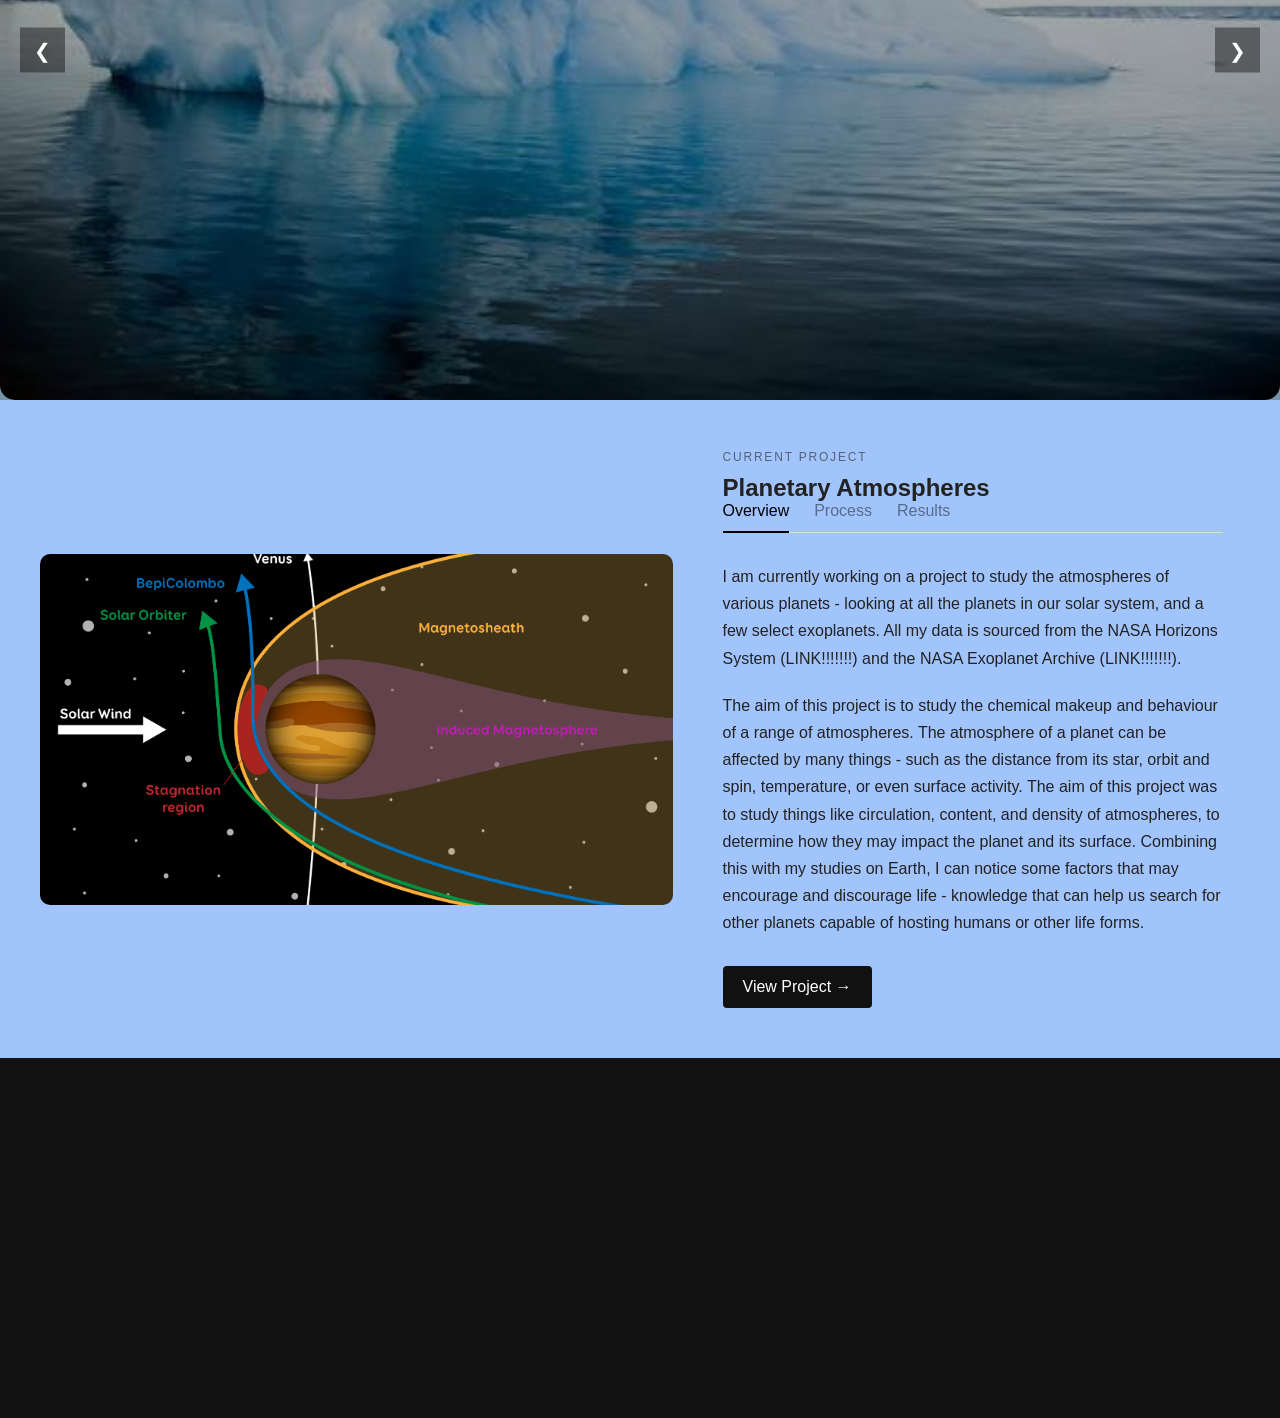
==== commit b3ae7f7b: "replaced images in homepage gallery, and added text discussing my current project on the homepage. a" ====
--- a/index.html
+++ b/index.html
@@ -42,9 +42,19 @@
                             About Me
                         </h1>
                         <p class="intro-text">
-                            I'm a mathematics graduate interested in data analysis, 
-                            programming and scientific computing. I enjoy turning complex 
-                            ideas into practical, interactive projects.
+                            I am a graduate with a master's degree in mathematics and an 
+                            interest in data analysis, coding and modelling. I enjoy turning 
+                            complex theory into meaningful, interactive projects.
+                            <br><br> 
+                            Much of my work revolves around space (including stars, orbits, 
+                            and missions) as this is a strong passion of mine. I am also 
+                            interested in finance and sports and have built various models 
+                            and conducted data analysis on things likes the stock market, 
+                            the NBA and the Premier League. 
+                            <br><br> 
+                            I am constantly looking to learn and develop my skillset with my 
+                            aim to make a meaningful impact in physics and financial fields, 
+                            whilst helping us strive towards a more sustainable future. 
                         </p>
                     </div>
                     <!-- FIND OUT MORE link -->
@@ -57,25 +67,25 @@
 
                 <!-- change images for each project ?????? -->
                 <a href="html/projects.html#project-1" class="gallery-slide">
-                    <img src="images/cover-images/ocean.jpg" alt="Project 1">
-                    <span class="gallery-title">
-                        Oceanic Circulation
+                    <img src="images/homepage-images/ice-caps.jpeg" alt="Project 1">
+                    <span class="gallery-title">
+                        Climate Change
                     </span>
                 </a>
                 <a href="html/projects.html#project-2" class="gallery-slide">
-                    <img src="images/cover-images/stocks.jpg" alt="Project 2">
+                    <img src="images/homepage-images/stock-market.jpg" alt="Project 2">
                     <span class="gallery-title">
                         Stock Market
                     </span>
                 </a>
                 <a href="html/projects.html#project-3" class="gallery-slide">
-                    <img src="images/cover-images/artemis.jpg" alt="Project 3">
+                    <img src="images/homepage-images/perseverance.jpg" alt="Project 3">
                     <span class="gallery-title">
                         NASA Mission
                     </span>
                 </a>
                 <a href="html/projects.html#project-4" class="gallery-slide">
-                    <img src="images/cover-images/atm.jpg" alt="Project 4">
+                    <img src="images/homepage-images/bball.jpg" alt="Project 4">
                     <span class="gallery-title">
                         Additional Projects
                     </span>
@@ -96,48 +106,75 @@
             <!-- fourth y-block with my current project -->
             <section class="current-project">
             <div class="current-project-image">
-                <img src="images/project-images/circulation.png" alt="Project preview">
+                <img src="images/homepage-images/atm-placeholder.png" alt="Project preview">
             </div>
             <div class="current-project-info">
                 <p class="section-label">CURRENT PROJECT</p>
-                <h2>Thermohaline Circulation</h2>
+                <h2>Planetary Atmospheres</h2>
                 <div class="project-tabs">
                 <button class="tab active" data-tab="overview">Overview</button>
                 <button class="tab" data-tab="process">Process</button>
-                <button class="tab" data-tab="tech">Tech</button>
+                <button class="tab" data-tab="results">Results</button>
                 </div>
                 <div class="project-content">
                 <div class="content-panel active" id="overview">
                     <p>
-                        I'm currently ...
-                    </p>
-                    <p>
-                        The focus is on ...
+                        I am currently working on a project to study the atmospheres of various 
+                        planets - looking at all the planets in our solar system, and a few select 
+                        exoplanets. All my data is sourced from the NASA Horizons System (LINK!!!!!!!) 
+                        and the NASA Exoplanet Archive (LINK!!!!!!!). 
+                    </p>
+                    <p>
+                        The aim of this project is to study the chemical makeup and behaviour 
+                        of a range of atmospheres. The atmosphere of a planet can be affected by 
+                        many things - such as the distance from its star, orbit and spin, 
+                        temperature, or even surface activity. The aim of this project was to 
+                        study things like circulation, content, and density of atmospheres, to 
+                        determine how they may impact the planet and its surface. Combining this 
+                        with my studies on Earth, I can notice some factors that may encourage and 
+                        discourage life - knowledge that can help us search for other planets 
+                        capable of hosting humans or other life forms. 
                     </p>
                 </div>
                 <div class="content-panel" id="process">
                     <p>
-                        I started by ...
-                    </p>
-                    <p>
-                        I'm currently working on ...
-                    </p>
-                </div>
-                <div class="content-panel" id="tech">
-                    <p>
-                        The project is being built using:
-                    </p>
-                    <ul>
-                        <li>Python</li>
-                        <li>Excel</li>
-                    </ul>
-                    <p>
-                        I'm also experimenting with ...
+                        I began by gathering data on the planets in our solar system and compiling 
+                        these into one large dataset. From here I could generate plots of things 
+                        like temperatures, elements and their density, atmospheric density, and 
+                        atmospheric depth - which will be used later for comparison. I also adapted 
+                        my oceanic circulation model to simulate the movement within the atmosphere 
+                        - adding features like Jupiter's red spot. This model could then produce 
+                        snapshots of the atmosphere, showing temperatures, pressures, and movement 
+                        direction. 
+                    </p>
+                    <p>
+                        I am currently working on adding more planets to my study, and I want to 
+                        collect data on some key exoplanets (some of which have potential for life). 
+                        The level of detail achievable for our solar system may not be possible for 
+                        distant exoplanets, however I hope the data is sufficient to draw conclusions. 
+                        Once I have completed this, I will compile all my findings in a report and 
+                        compare both with Earth and other planets. I can then discuss some of the key 
+                        atmospheric conditions we should be looking for to sustain life. 
+                    </p>
+                </div>
+                <div class="content-panel" id="results">
+                    <p>
+                        I hope to generate accurate plots of not just circulation, but a range of data - 
+                        including chemical composition, temperature and pressure, density, and any other 
+                        valuable insights. I can then use this data to discuss how the atmosphere has shaped 
+                        the surface of the planet, and why each atmosphere could sustain or more likely harm 
+                        living organisms. 
+                    </p>
+                    <p>
+                        These results can then be used to determine what we should be looking for in exoplanets, 
+                        as we continue our search for life outside of Earth. With new exoplanets being discovered 
+                        daily, this data can help narrow our search and make it easier to predict what a planet's 
+                        surface may look like. 
                     </p>
                 </div>
                 </div>
                 <div class="project-links">
-                    <a href="html/projects.html#project-1" class="project-button">View Project →</a>
+                    <a href="html/projects.html#project-5" class="project-button">View Project →</a>
                     <!-- ADD github link -->
                 </div>
             </div>
--- a/style.css
+++ b/style.css
@@ -240,7 +240,7 @@
     width: 100%;
     height: auto;
     max-width: 2000px;
-    max-height: 750px;
+    max-height: 700px;
     border-radius: 15px;
 }
 /* title card (may remove) */
@@ -300,20 +300,19 @@
 .current-project {
   max-width: 1300px;
   margin: 0 auto;
-  padding: 120px 40px;
-
+  padding: 50px 40px;
   display: grid;
   grid-template-columns: 1.1fr 0.9fr;
-  gap: 80px;
+  gap: 50px;
   align-items: center;
   background-color: #a1c4fd;
 }
 /* image of plots */
 .current-project-image {
   width: 100%;
-  aspect-ratio: 14 / 10;
+  aspect-ratio: 18 / 10;
   overflow: hidden;
-  border-radius: 5px;
+  border-radius: 10px;
 }
 .current-project-image img {
   width: 100%;
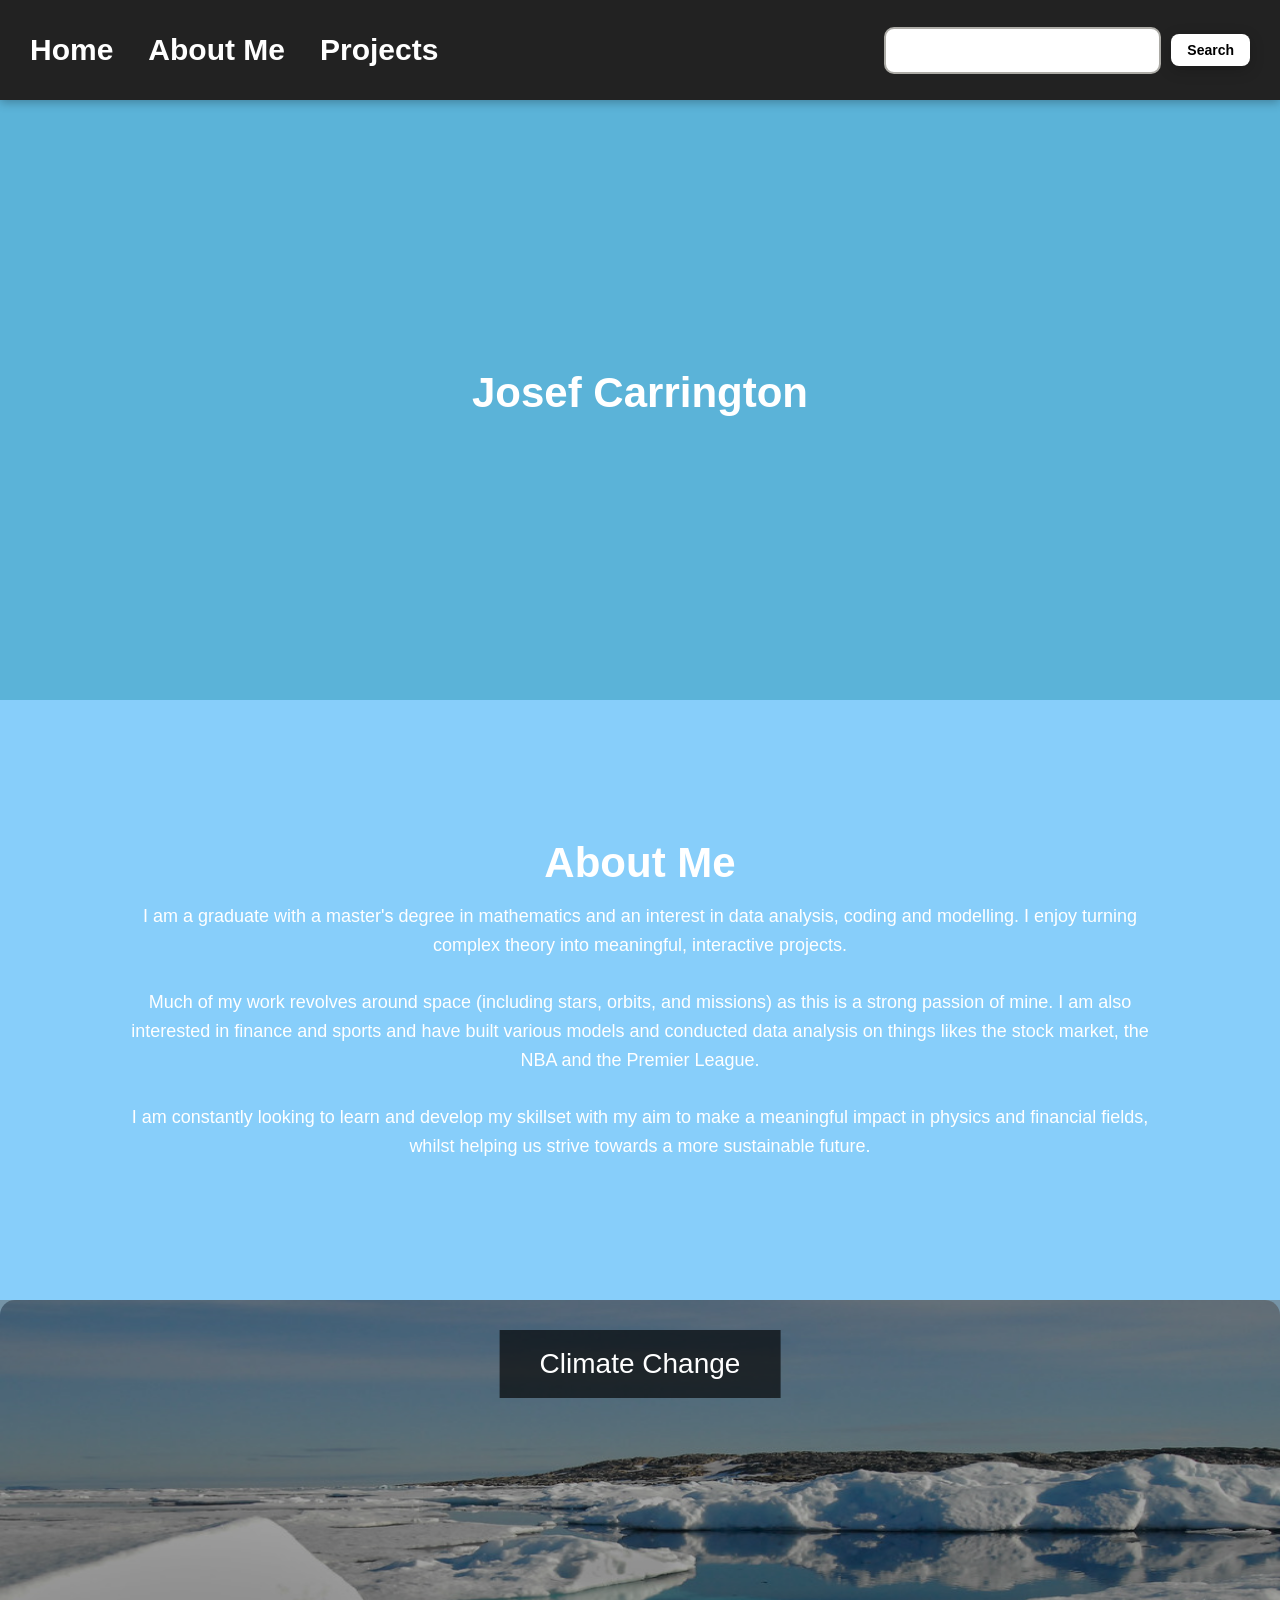
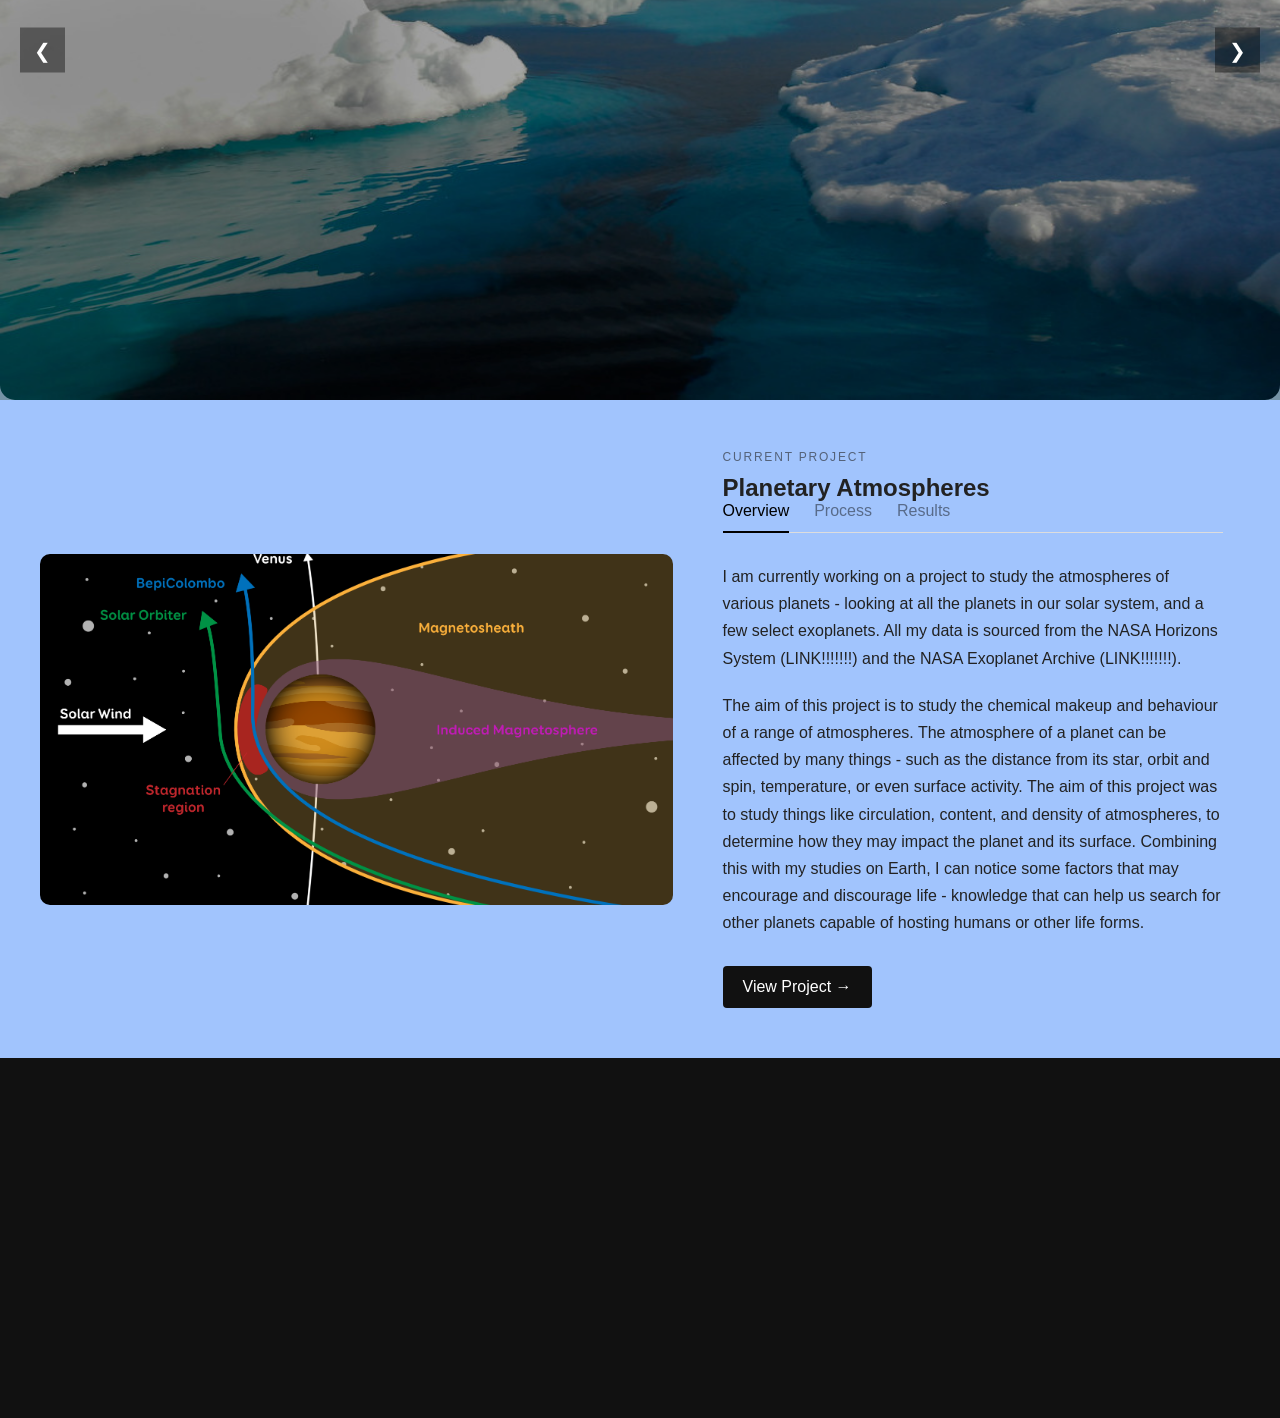
==== commit b84c2eb2: "added and styled some images and plots for the projects and about me pages" ====
--- a/index.html
+++ b/index.html
@@ -67,7 +67,7 @@
 
                 <!-- change images for each project ?????? -->
                 <a href="html/projects.html#project-1" class="gallery-slide">
-                    <img src="images/homepage-images/ice-caps.jpeg" alt="Project 1">
+                    <img src="images/homepage-images/ice-caps.jpg" alt="Project 1">
                     <span class="gallery-title">
                         Climate Change
                     </span>
@@ -81,7 +81,7 @@
                 <a href="html/projects.html#project-3" class="gallery-slide">
                     <img src="images/homepage-images/perseverance.jpg" alt="Project 3">
                     <span class="gallery-title">
-                        NASA Mission
+                        NASA Missions
                     </span>
                 </a>
                 <a href="html/projects.html#project-4" class="gallery-slide">
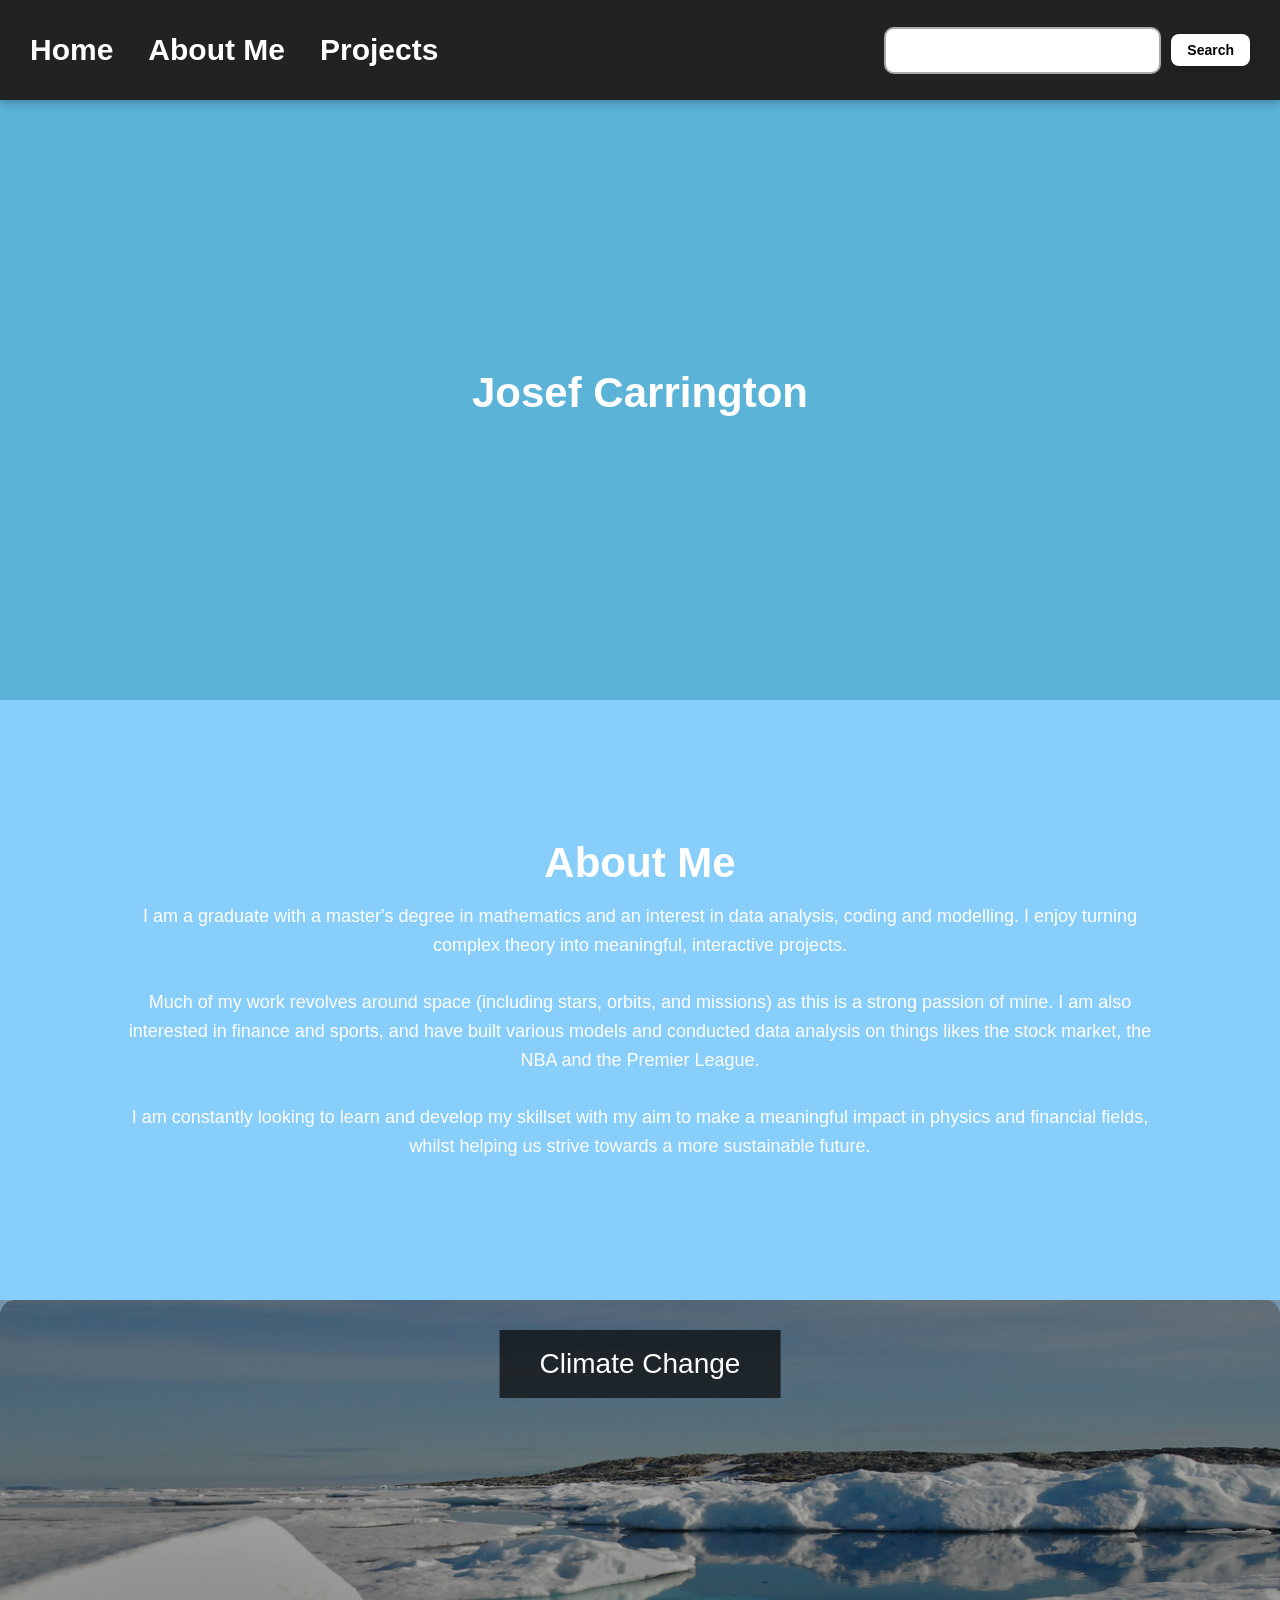
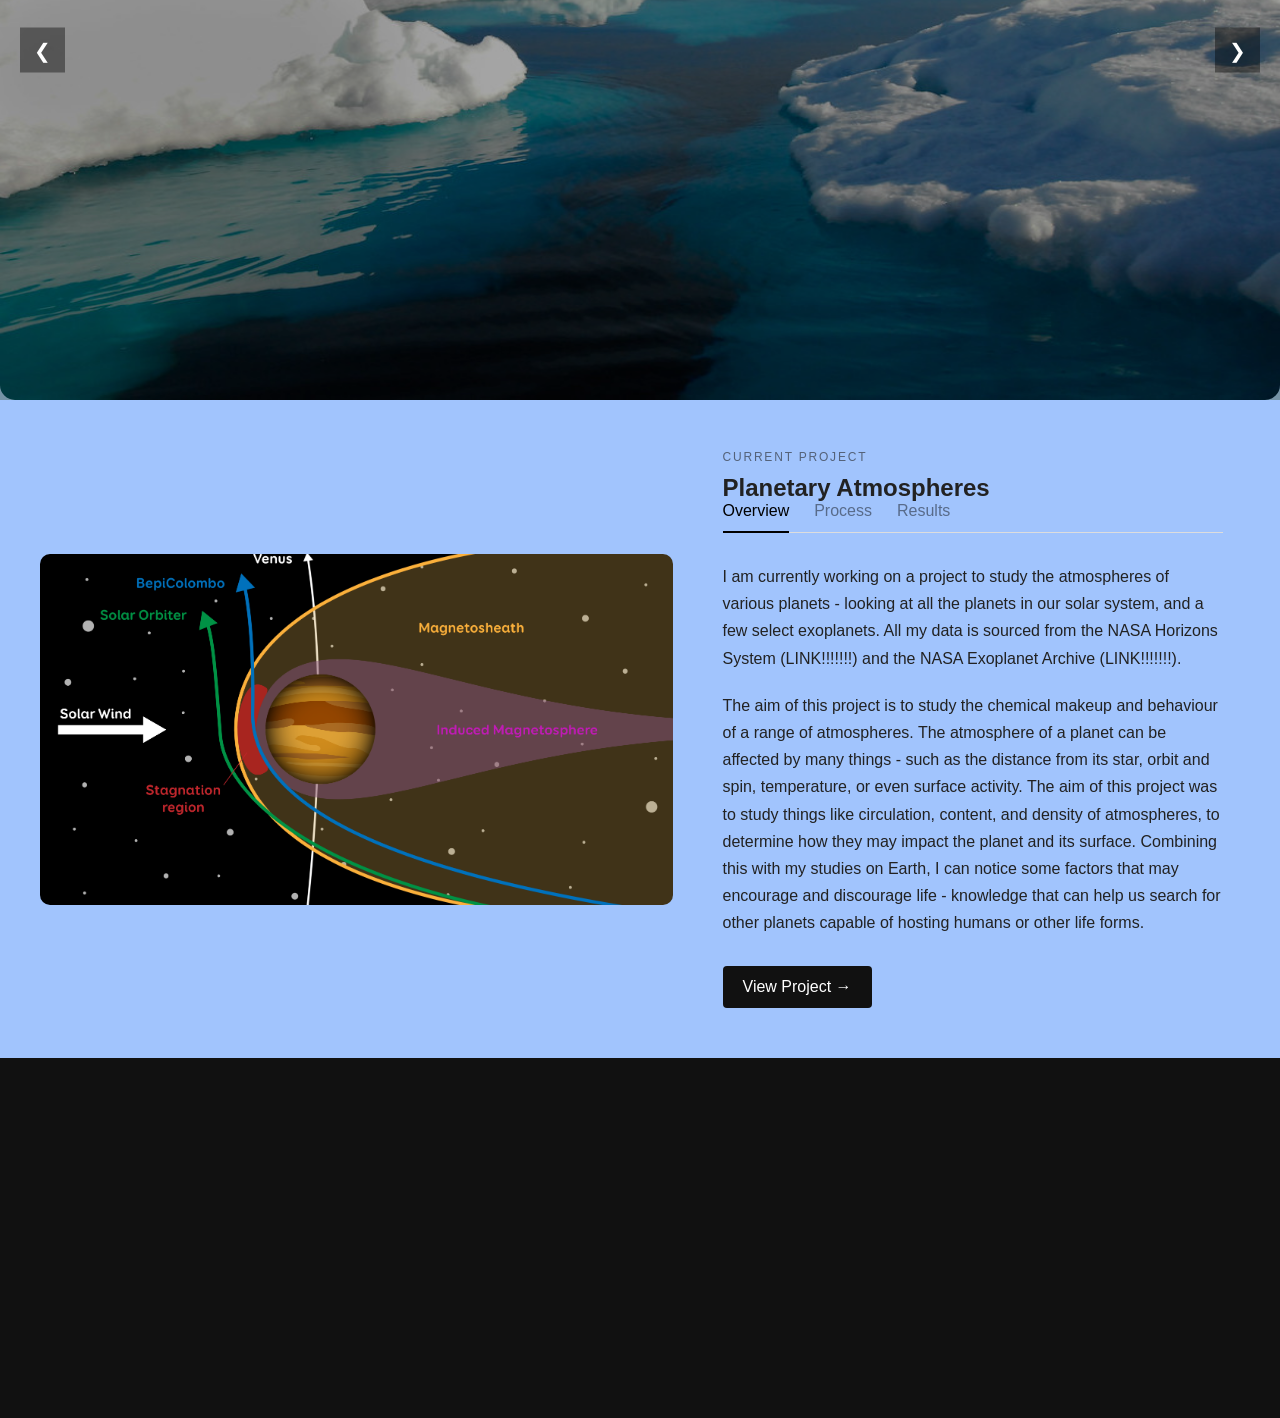
==== commit 9c6d9a80: "wrote up some additional content for about me page (intro, skills, uni image) and projects page (sub" ====
--- a/index.html
+++ b/index.html
@@ -48,7 +48,7 @@
                             <br><br> 
                             Much of my work revolves around space (including stars, orbits, 
                             and missions) as this is a strong passion of mine. I am also 
-                            interested in finance and sports and have built various models 
+                            interested in finance and sports, and have built various models 
                             and conducted data analysis on things likes the stock market, 
                             the NBA and the Premier League. 
                             <br><br> 
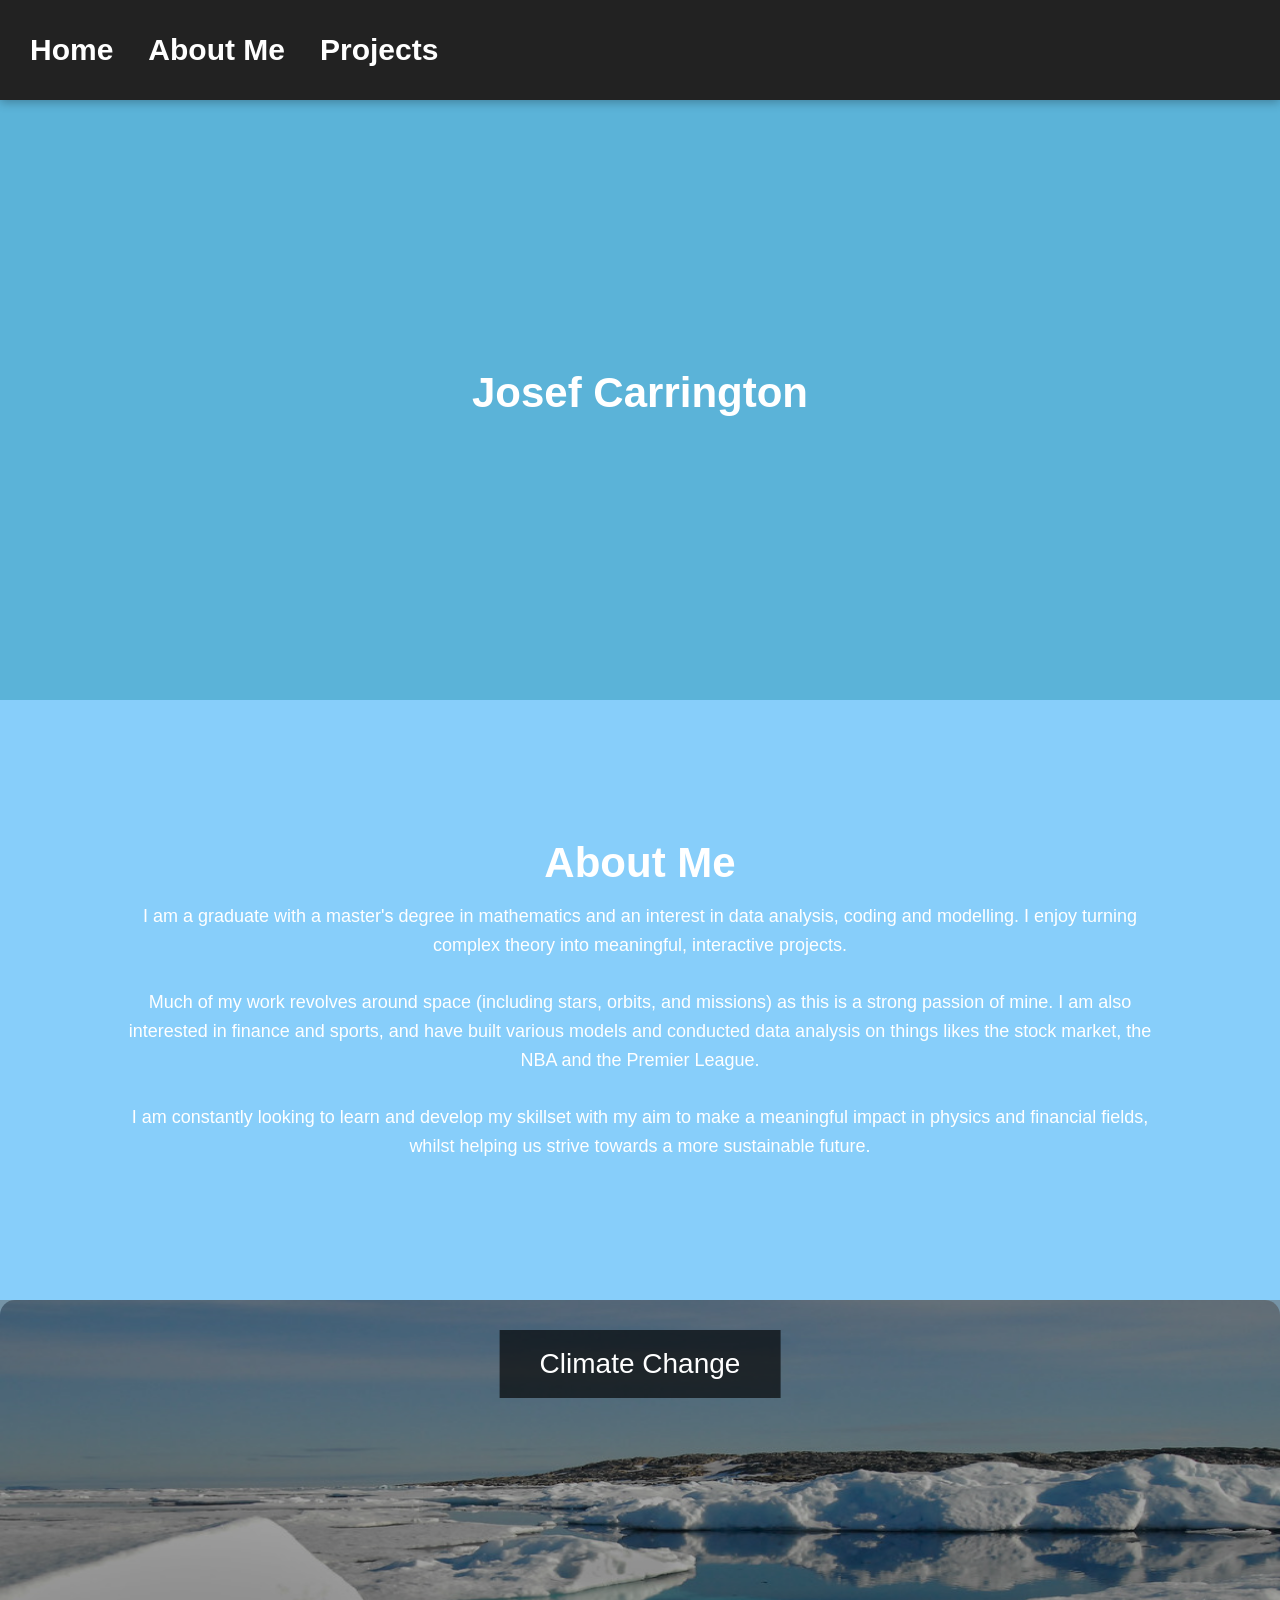
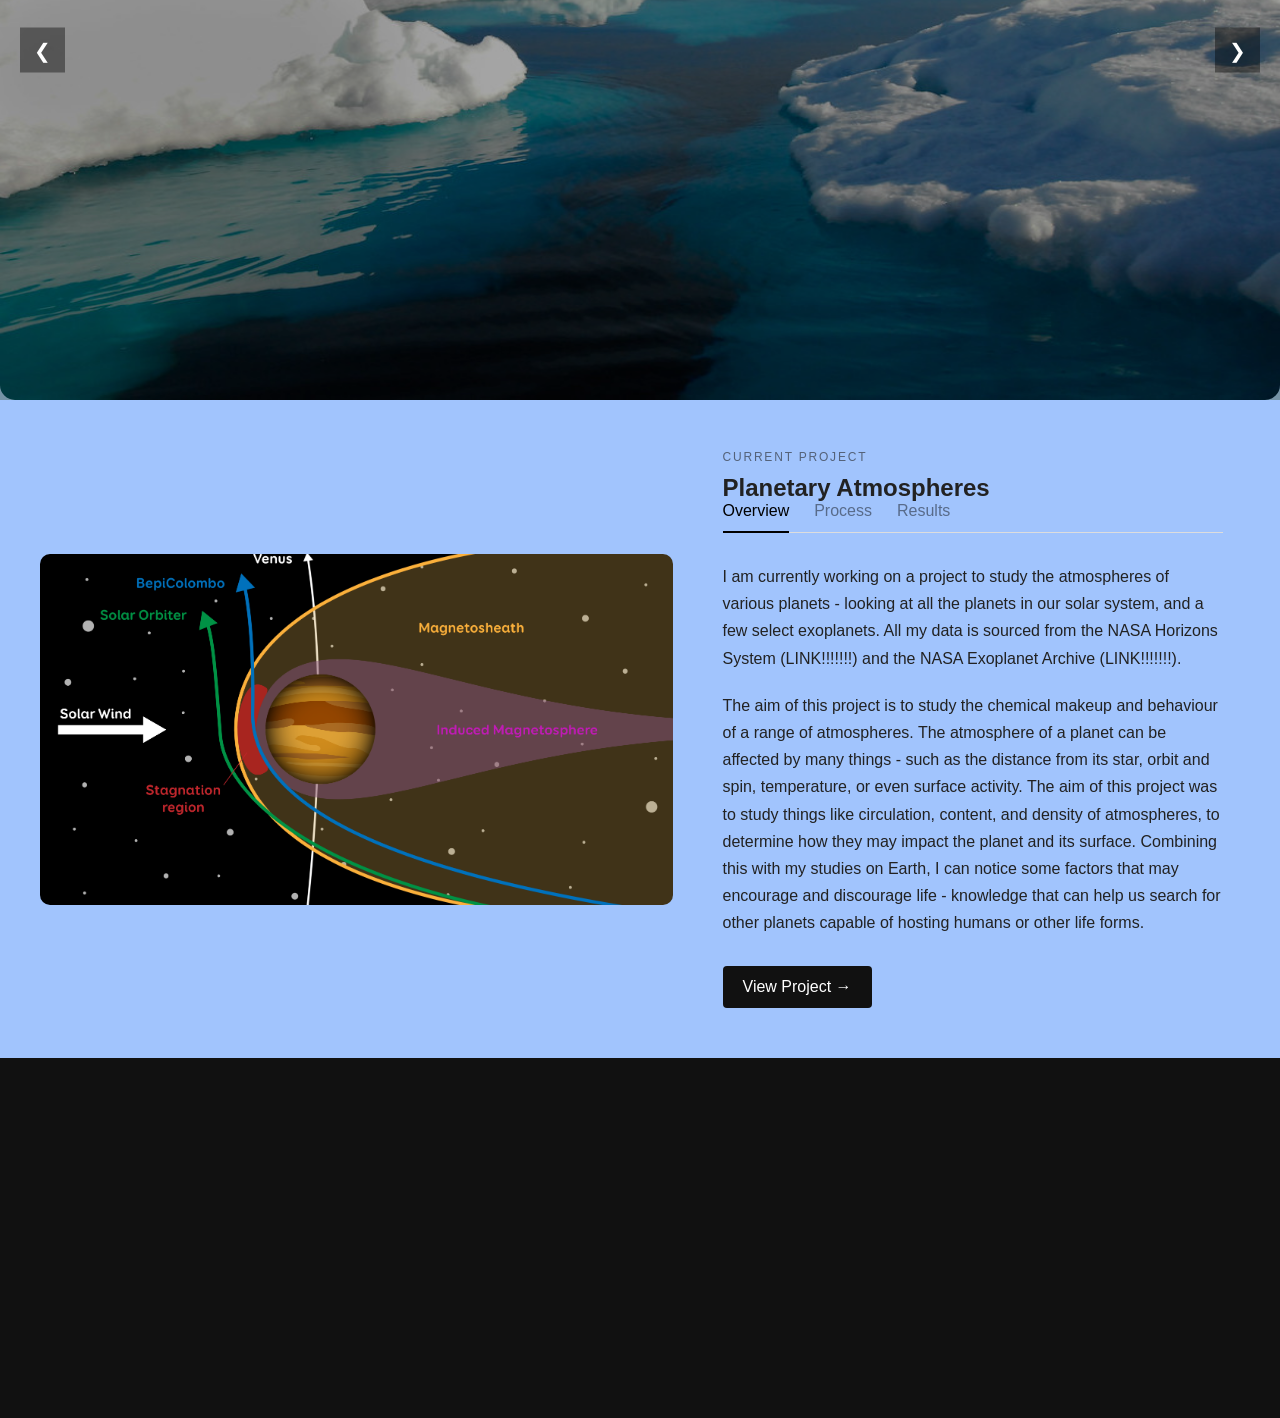
==== commit a32bf56c: "finished filling out content on the projects page, also added new images for some projects. finally " ====
--- a/index.html
+++ b/index.html
@@ -16,11 +16,7 @@
         <li><a href="html/about.html">About Me</a></li>
         <li><a href="html/projects.html">Projects</a></li>
         </ul>
-        <!-- search bar (MAY REMOVE) -->
-        <div class="rightnav">
-        <input type="text" name="search" id="search">
-        <button class="btn btn-sm">Search</button>
-        </div>
+        <!-- may add a logo ?? in the top right -->
     </nav>
 
     <main class="main-content">
--- a/style.css
+++ b/style.css
@@ -63,20 +63,7 @@
     color: lightseagreen;
     text-shadow: 1px 1px 5px black;
 }
-.rightnav {
-    display: flex;
-    align-items: center;
-    gap: 10px;
-}
-#search { 
-    padding: 10px;
-    font-size: 20px;
-    border: 2px solid #adaca7;
-    border-radius: 10px;
-    outline: none;
-    background: white;
-    transition: 0.5s ease;
-}
+
 /* shrunk navbar when scrolling */
 #navbar.scrolled {
     height: 55px;
@@ -108,10 +95,6 @@
     transform: scale(1.05);
 }
 
-.btn-sm {
-    padding: 8px 16px;
-    font-size: 14px;
-}
 
 /* sections */
 /* general section styles */
